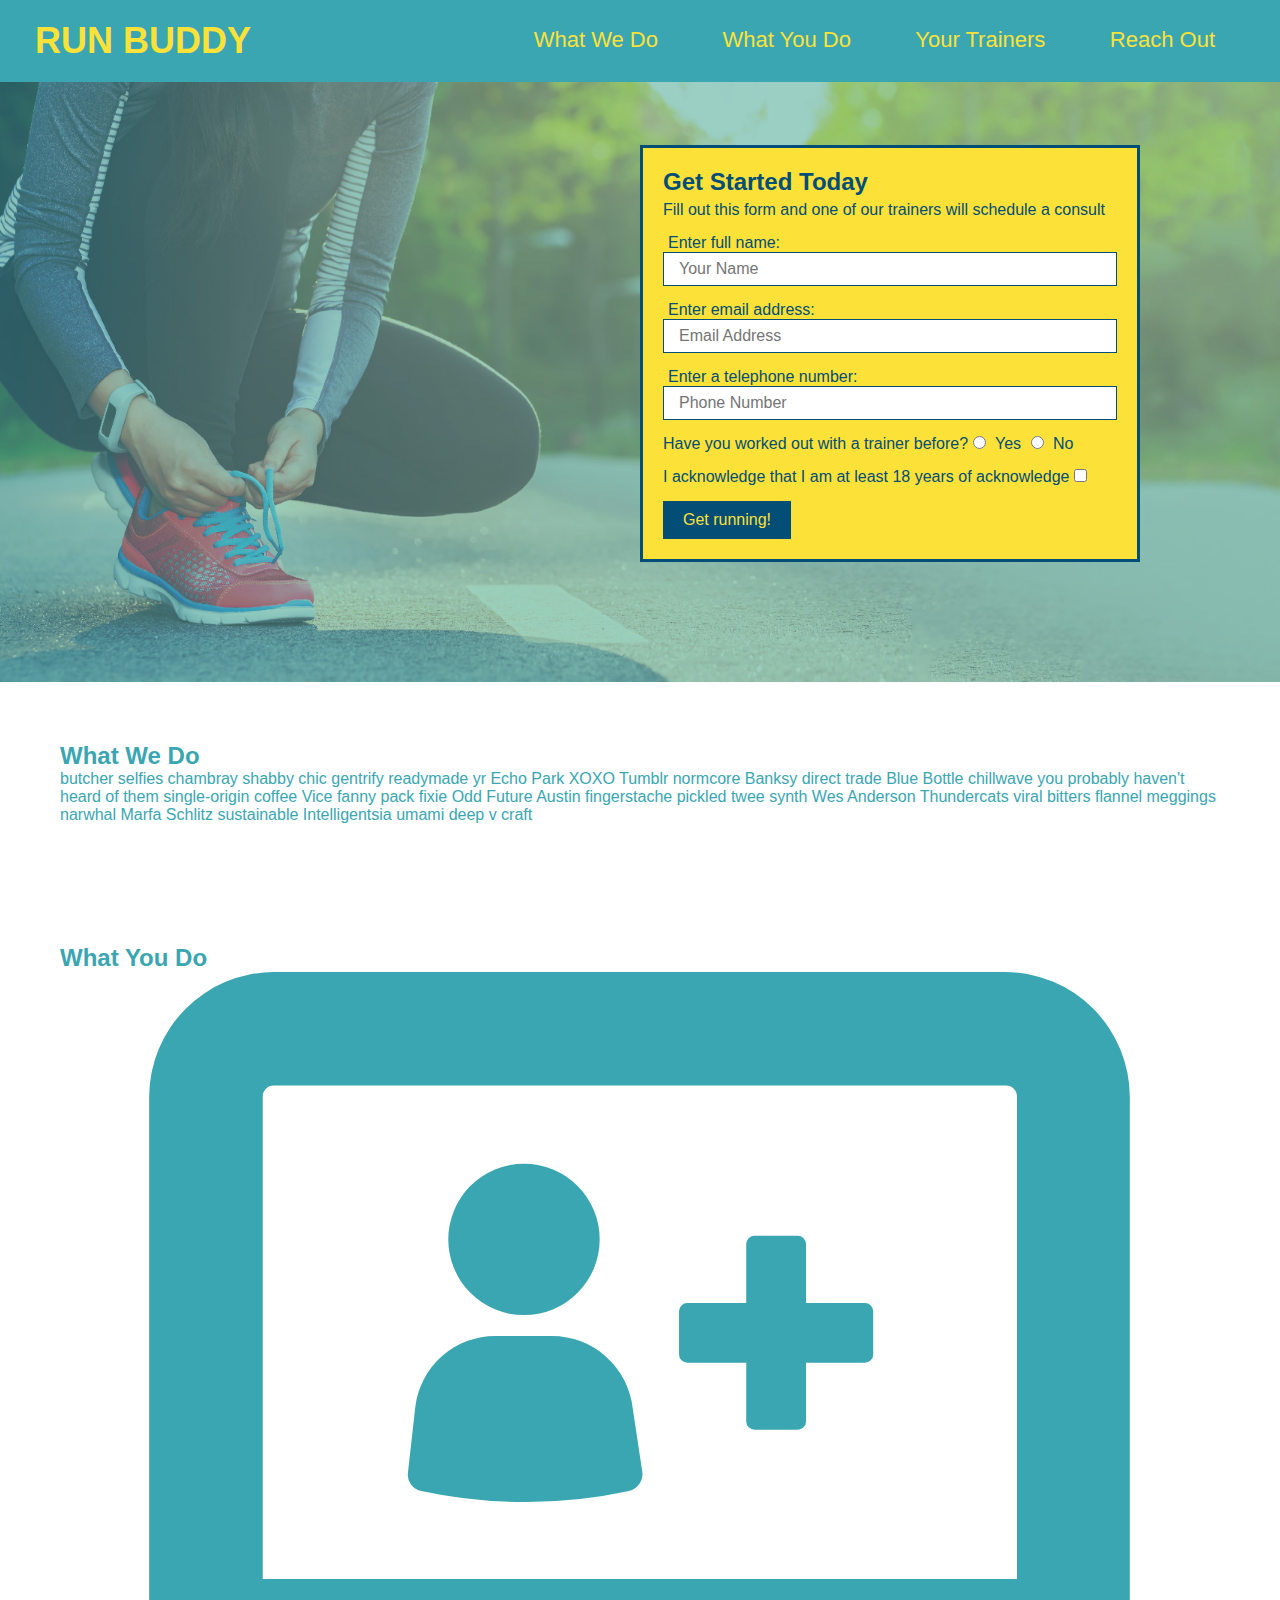
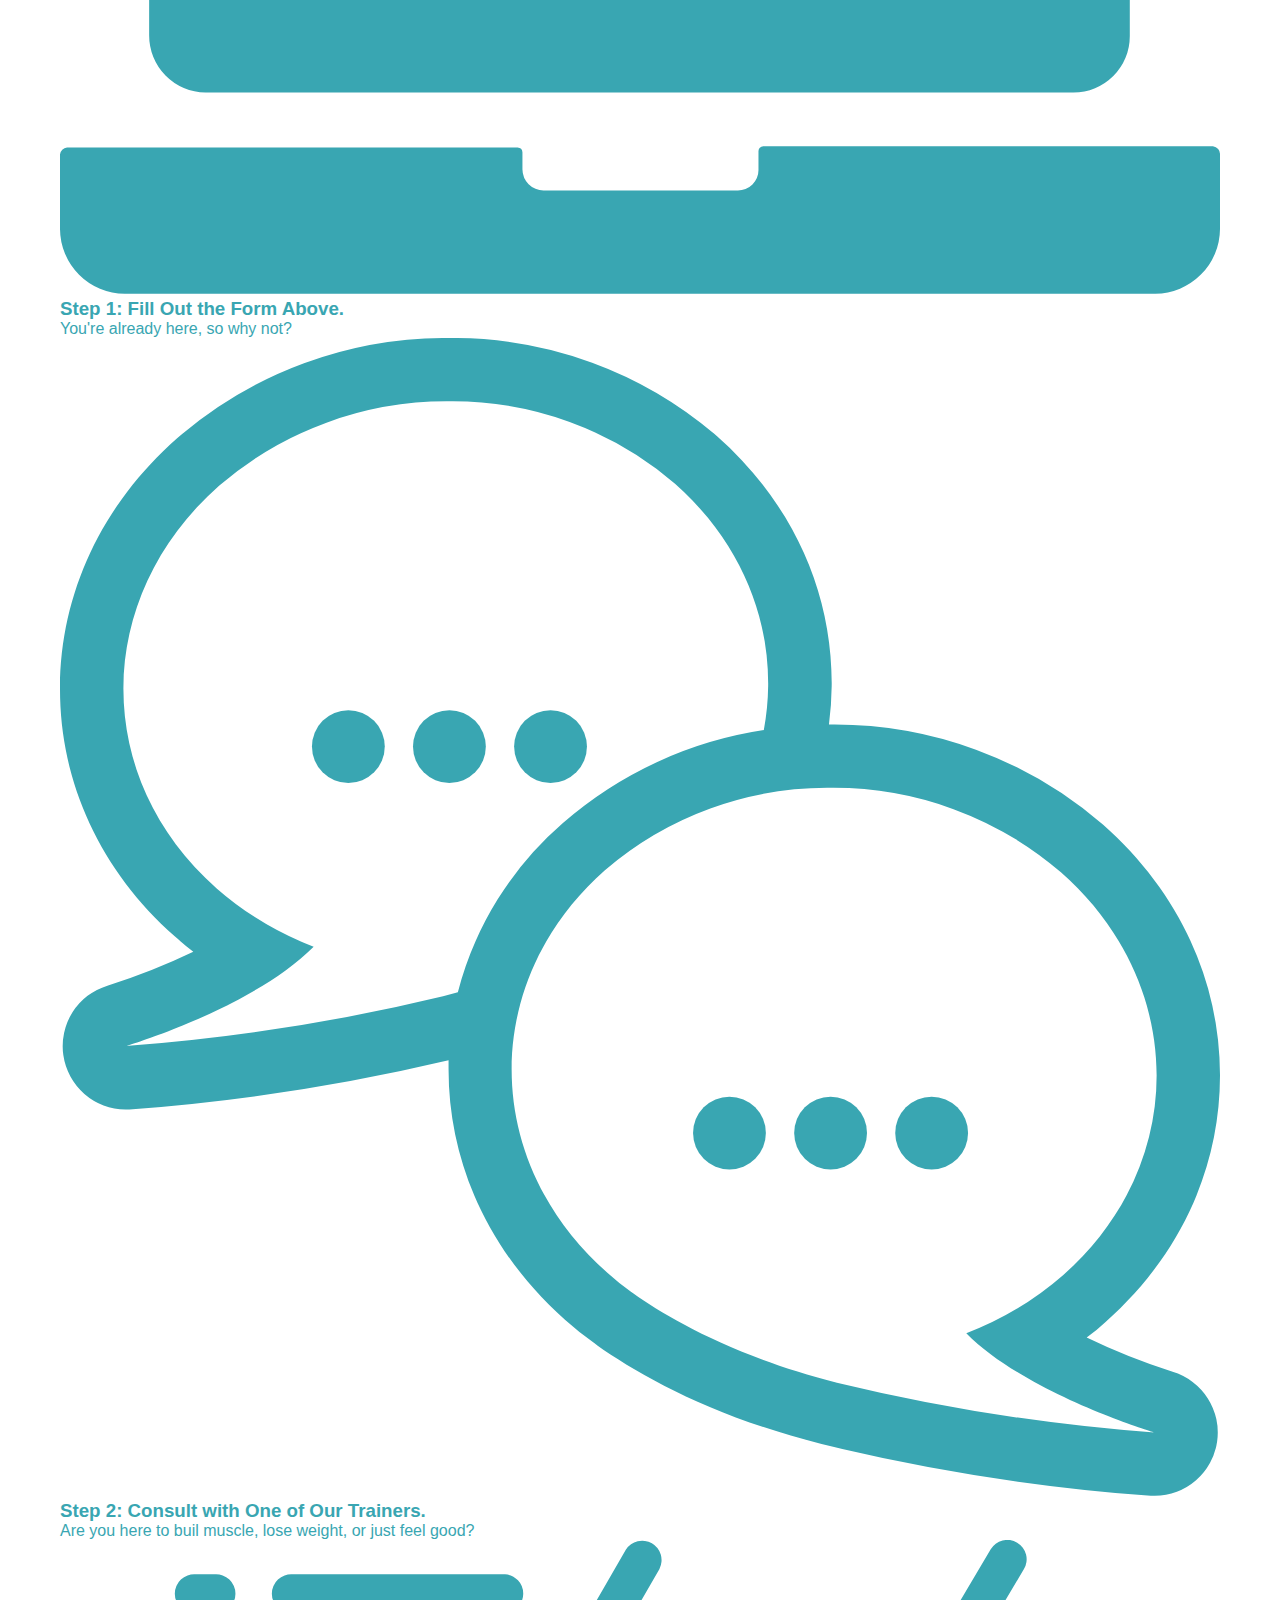
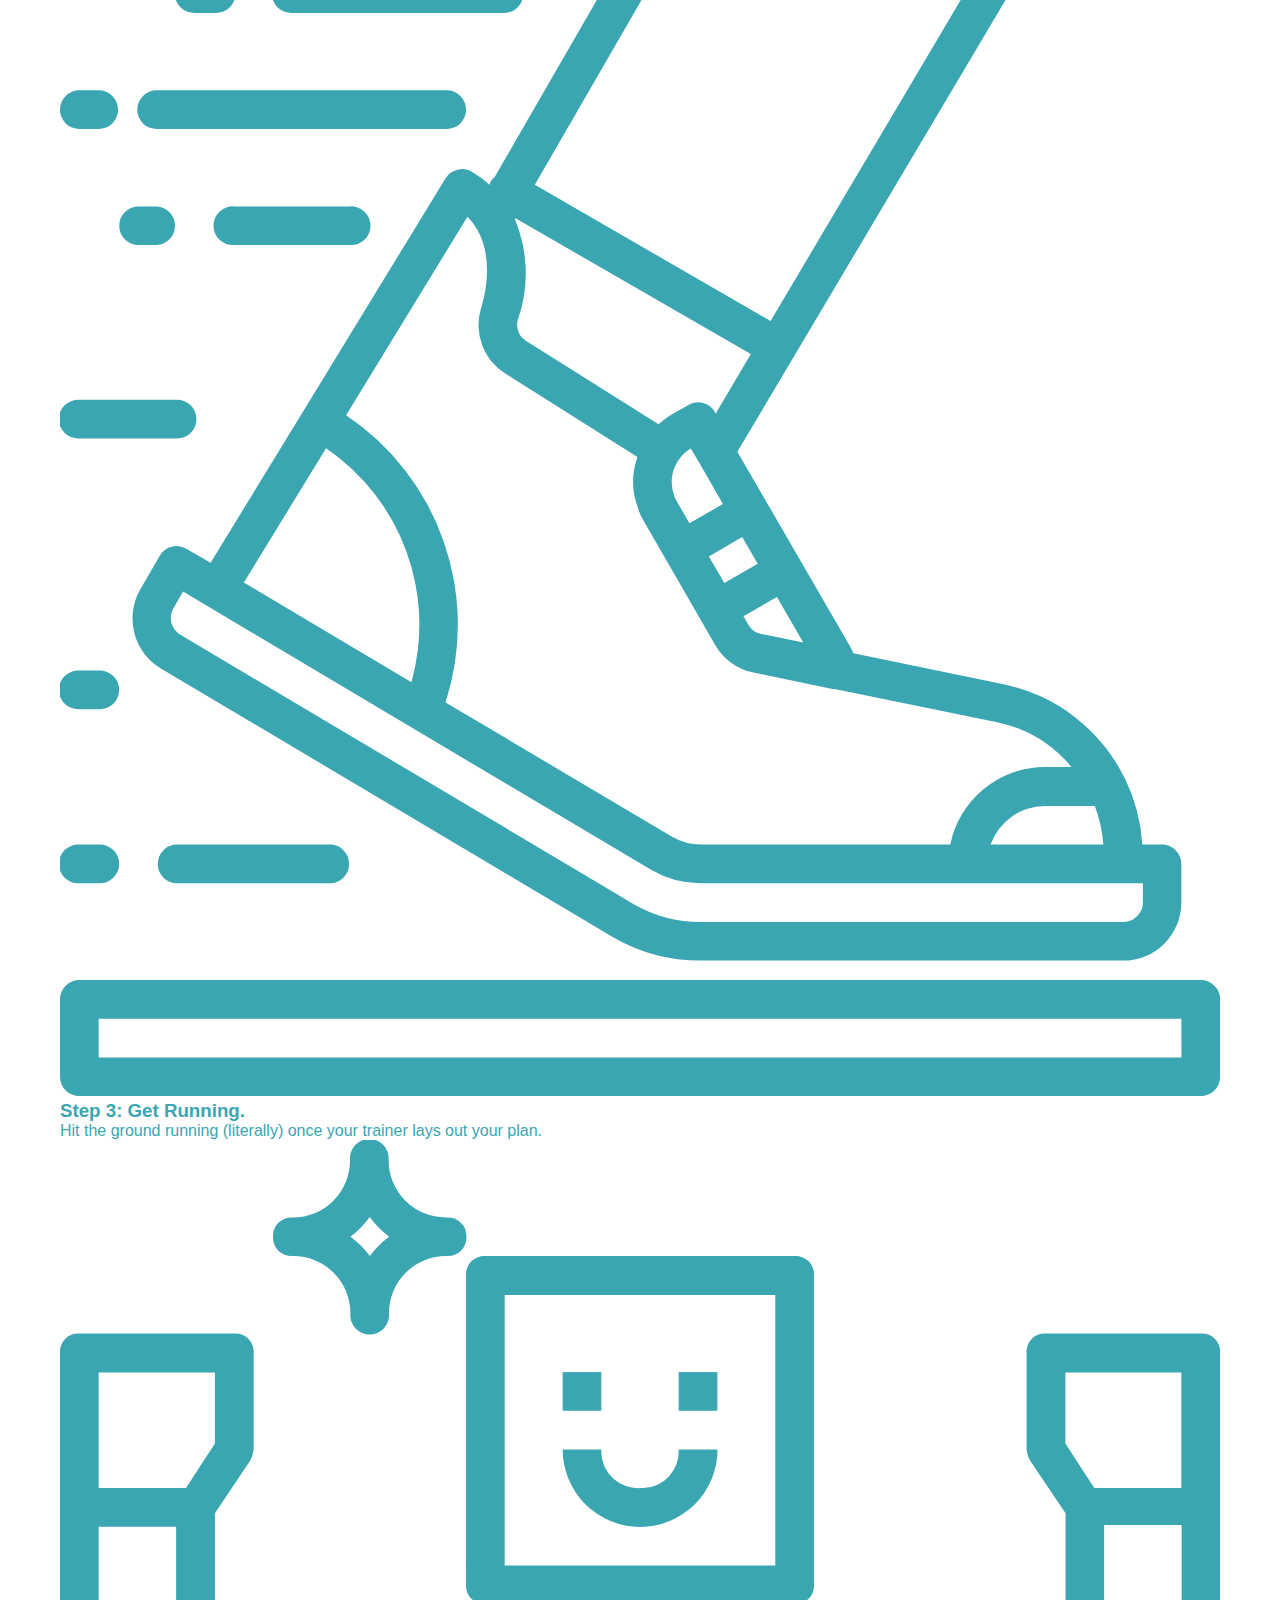
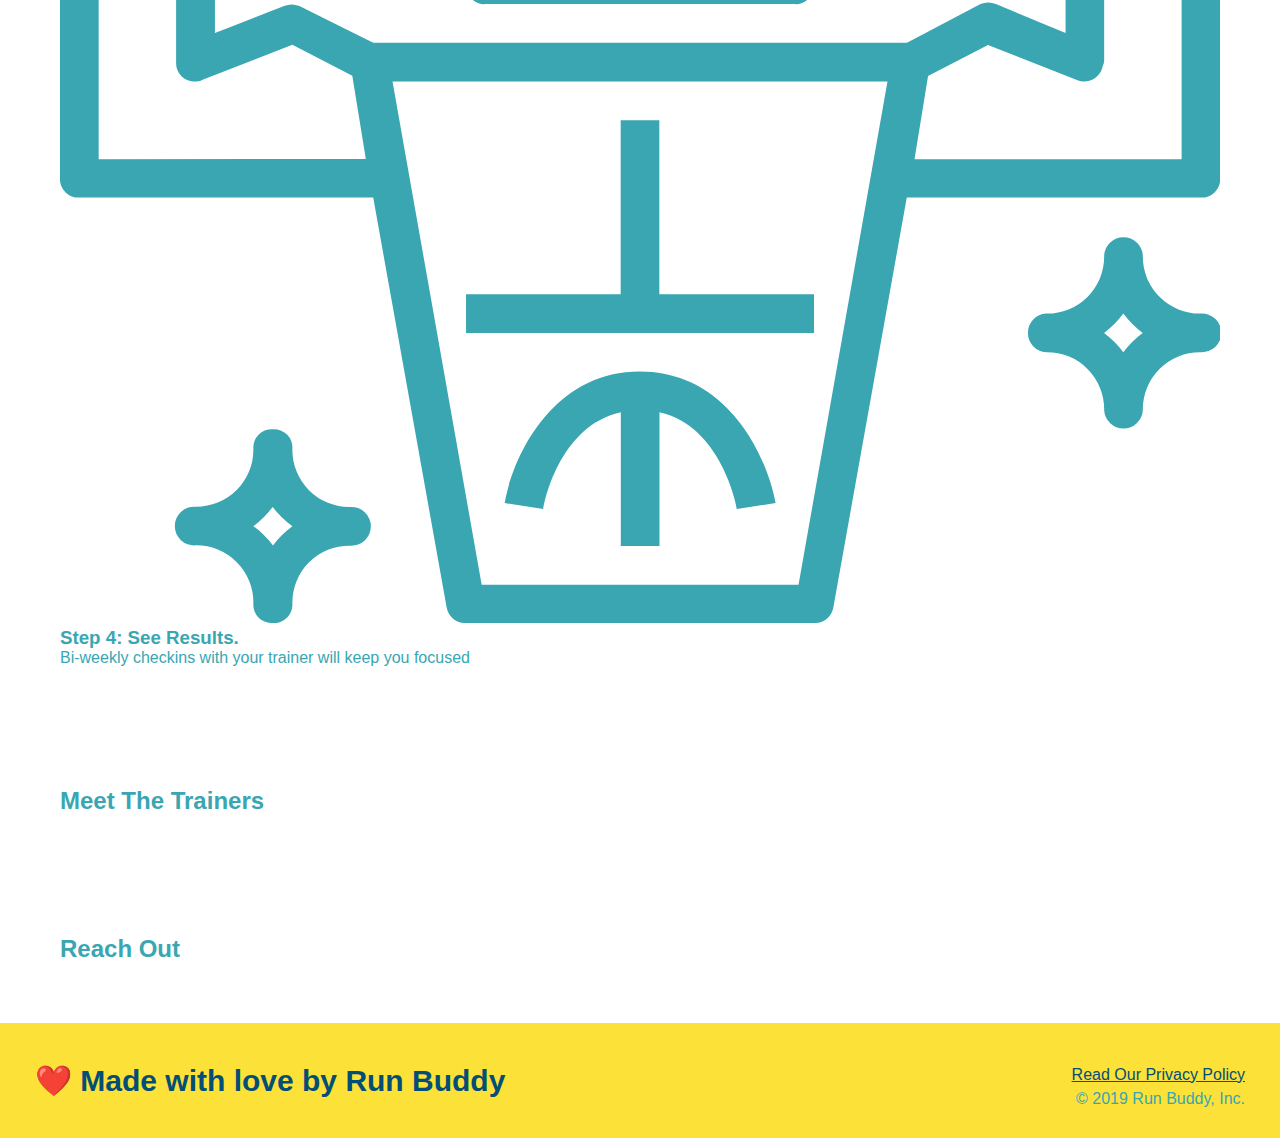
==== index.html @ 8841d55a "add what you do icons" ====
<!DOCTYPE html>
<html lang="en">

<head>
	<meta charset="UTF-8" />
	<link rel="stylesheet" href="./assets/css/style.css" />
	<title>Run Buddy</title>
</head>

<body>
	<!-- navigation -->
	<header>
		<h1>
			<a href="/">RUN BUDDY</a>
		</h1>
		<nav>
			<!-- Unordered list element -->
			<ul>
				<!-- list item element-->
				<li>
					<!--Anchor elment-->
					<a href="#what-we-do">What We Do</a>
				</li>
				<li>
					<a href="#what-you-do">What You Do</a>
				</li>
				<li>
					<a href="#your-trainers">Your Trainers</a>
				</li>
				<li>
					<a href="#reach-out">Reach Out</a>
				</li>
			</ul>
		</nav>
	</header>
	<!--hero/jumbotron-->
	<section class="hero">
		<div class="hero-form">
			<h3>Get Started Today</h3>
			<p>Fill out this form and one of our trainers will schedule a consult</p>
			<!-- Add form element -->
			<form>
				<label for="name">Enter full name:</label>
				<input type="text" placeholder="Your Name" name="name" id="name" class="form-input" />
				<label for="email">Enter email address:</label>
				<input type="email" placeholder="Email Address" name="email" id="email" class="form-input">
				<label for="phone">Enter a telephone number:</label>
				<input type="tel" placeholder="Phone Number" name="phone" id="phone" class="form-input" />
				<p>
					Have you worked out with a trainer before?
					<input type="radio" name="trainer-confirm" id="trainer-yes" />
					<label for="trainer-yes">Yes</label>
					<input type="radio" name="trainer-confirm" id="trainer-no" />
					<label for="trainer-no">No</label>
				</p>
				<p>
					I acknowledge that I am at least 18 years of acknowledge
					</label>
					<input type="checkbox" name="age-confirm" id="checkbox" />
				</p>
				<button type="submit">
					Get running!
				</button>
			</form>
		</div>
	</section>
	<!-- end hero -->

	<!-- "what we do" section -->
	<section id="what-we-do">
		<h2>What We Do</h2>
		<p>
			butcher selfies chambray shabby chic gentrify readymade yr Echo Park XOXO Tumblr normcore Banksy direct
			trade Blue Bottle chillwave you probably haven't heard of them single-origin coffee Vice fanny pack fixie
			Odd Future Austin fingerstache pickled twee synth Wes Anderson Thundercats viral bitters flannel meggings
			narwhal Marfa Schlitz sustainable Intelligentsia umami deep v craft
		</p>
	</section>

	<!-- "what you do" section -->
	<section id="what-you-do">
		<h2>What You Do</h2>
		<div>
			<img src="./assets/images/step-1.svg" alt="" />
			<h3>Step 1: Fill Out the Form Above.</h3>
			<p>You're already here, so why not?</p>
		</div>
		<div>
			<img src="./assets/images/step-2.svg" alt="" />
			<h3>Step 2: Consult with One of Our Trainers.</h3>
			<p>Are you here to buil muscle, lose weight, or just feel good?</p>
		</div>
		<div>
			<img src="./assets/images/step-3.svg" alt="" />
			<h3>Step 3: Get Running.</h3>
			<p>Hit the ground running (literally) once your trainer lays out your plan.</p>
		</div>
		<div>
			<img src="./assets/images/step-4.svg" alt="" />
			<h3>Step 4: See Results.</h3>
			<p>Bi-weekly checkins with your trainer will keep you focused</p>
		</div>
	</section>

	<!-- "meet the trainers" section -->
	<section>
		<h2>Meet The Trainers</h2>
	</section>

	<!-- "reach out" section-->
	<section>
		<h2>Reach Out</h2>
	</section>

</body>
<footer>
	<h2>❤️ Made with love by Run Buddy</h2>
	<div>
		<a href="#">Read Our Privacy Policy</a><br />
		&copy; 2019 Run Buddy, Inc.
	</div>
</footer>

</html>
---- assets/css/style.css ----
* {
	margin: 0;
	padding: 0;
	box-sizing: border-box;
}

body {
	/* more on this crazy alphanumerical value in a minute!*/
	color: #39a6b2;
	font-family: Helvetica, Arial, sans-serif;
}

/* apply styles to <header> */
header {
	padding: 20px 35px;
	background-color: #39a6b2;
}

header h1 {
	font-weight: bold;
	font-size: 36px;
	color: #fce138;
	margin: 0;
	display: inline;
}

header a {
	text-decoration: none;
	color: #fce138;
}

header nav {
	float: right;
	margin: 7px 0;
}

header nav ul li {
	display: inline;
}

header nav ul li a {
	margin: 0 30px;
	font-weight: lighter;
	font-size: 22px;
}

footer {
	background: #fce138;
	width: 100%;
	padding: 40px 35px
}

footer h2 {
	display: inline;
	color: #024e76;
	font-size: 30px;
	margin: 0;
}

footer div {
	float: right;
	line-height: 1.5;
	text-align: right;
}

footer a {
	color: #024e76;
}

section {
	padding: 60px;
}

/* Hero Style Start*/
.hero {
	background-image: url("../images/hero-bg.jpg");
	height: 600px;
	background-size: cover;
	background-position: center;
	position: relative;
}

.hero-form {
	border: 3px solid #024e76;
	background-color: #fce138;
	padding: 20px;
	width: 500px;
	color: #024e76;
	position: absolute;
	bottom: 120px;
	right: 140px;
}

.hero-form h3 {
	font-size: 24px;
	margin: 0%;
}

.hero-form p {
	margin: 5px 0 15px 0;
}

.form-input {
	border: 1px solid #024e76;
	display: block;
	padding: 7px 15px;
	font-size: 16px;
	color: #024e76;
	width: 100%;
	margin-bottom: 15px;
}

.hero-form label {
	margin: 0 5px;
}

.hero-form button {
	color: #fce138;
	background-color: #024e76;
	border: none;
	padding: 10px 20px;
	font-size: 16px;
}

/* Hero Style End */
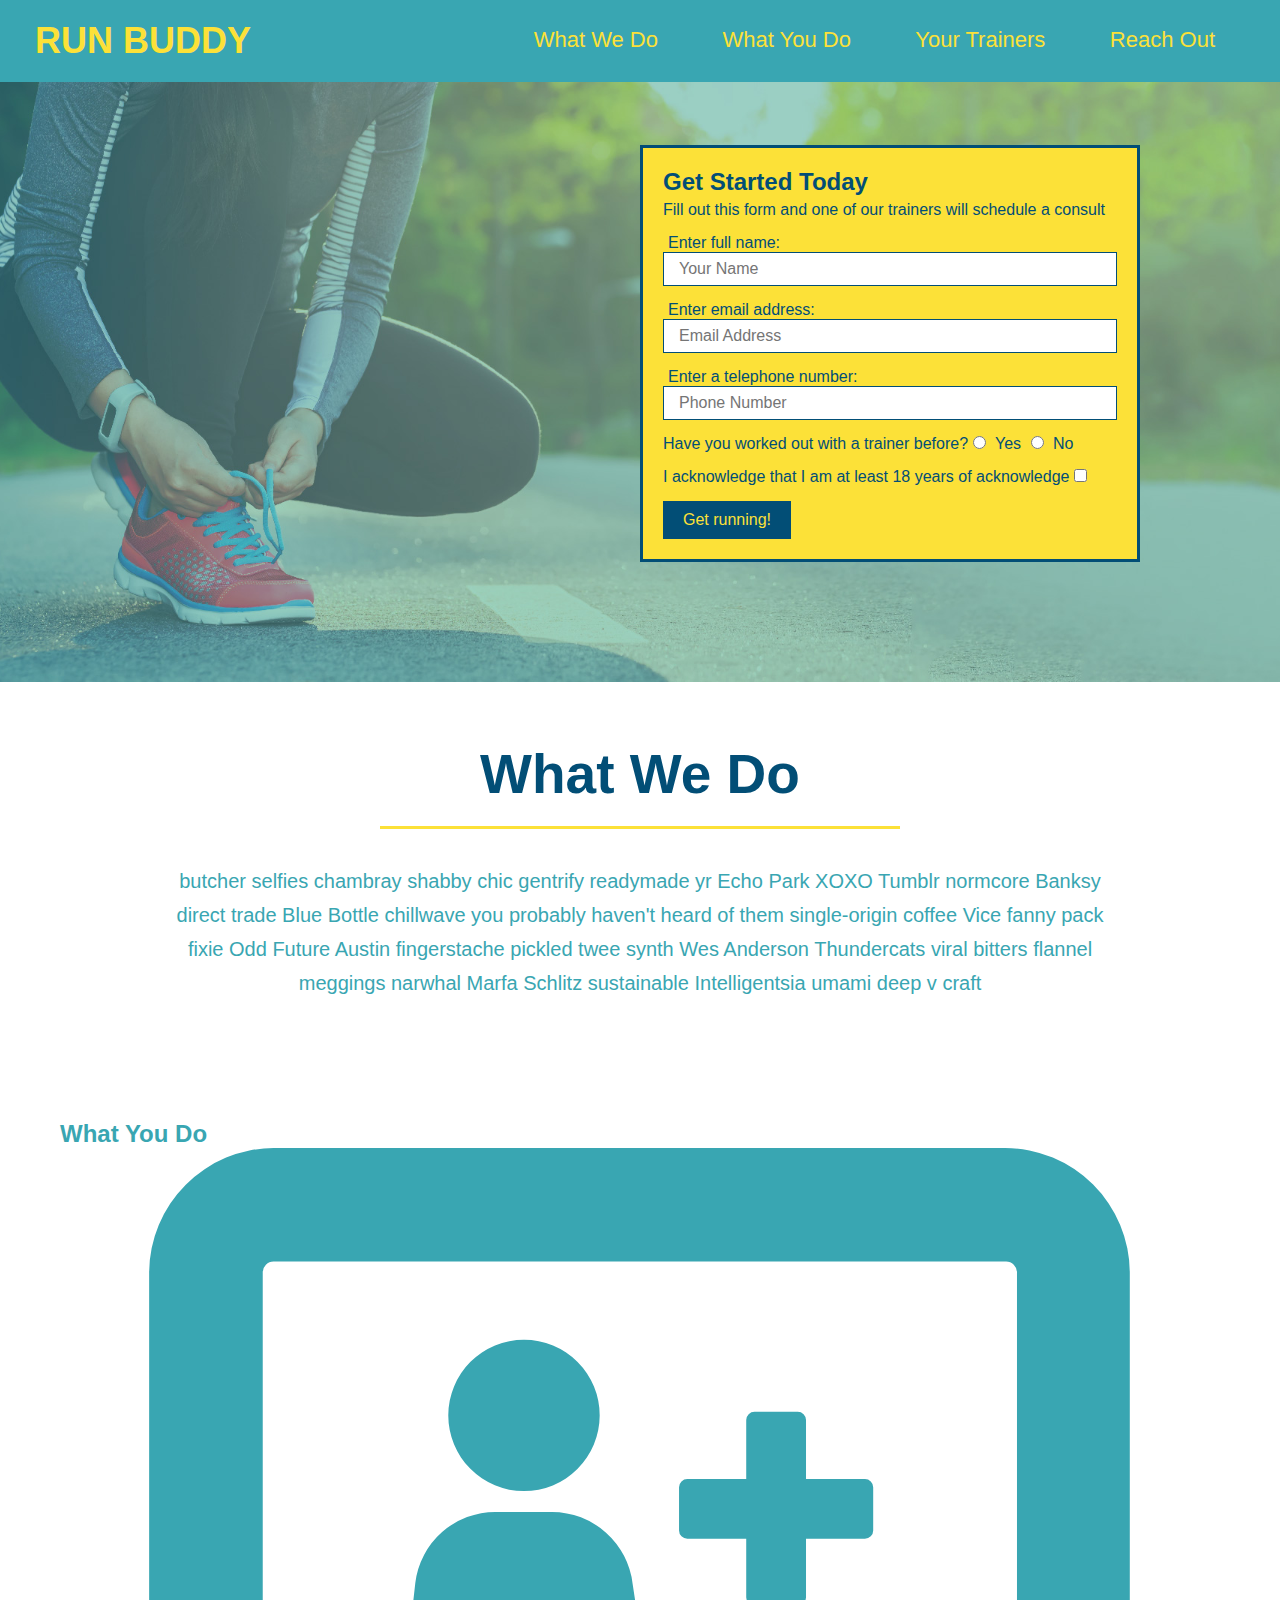
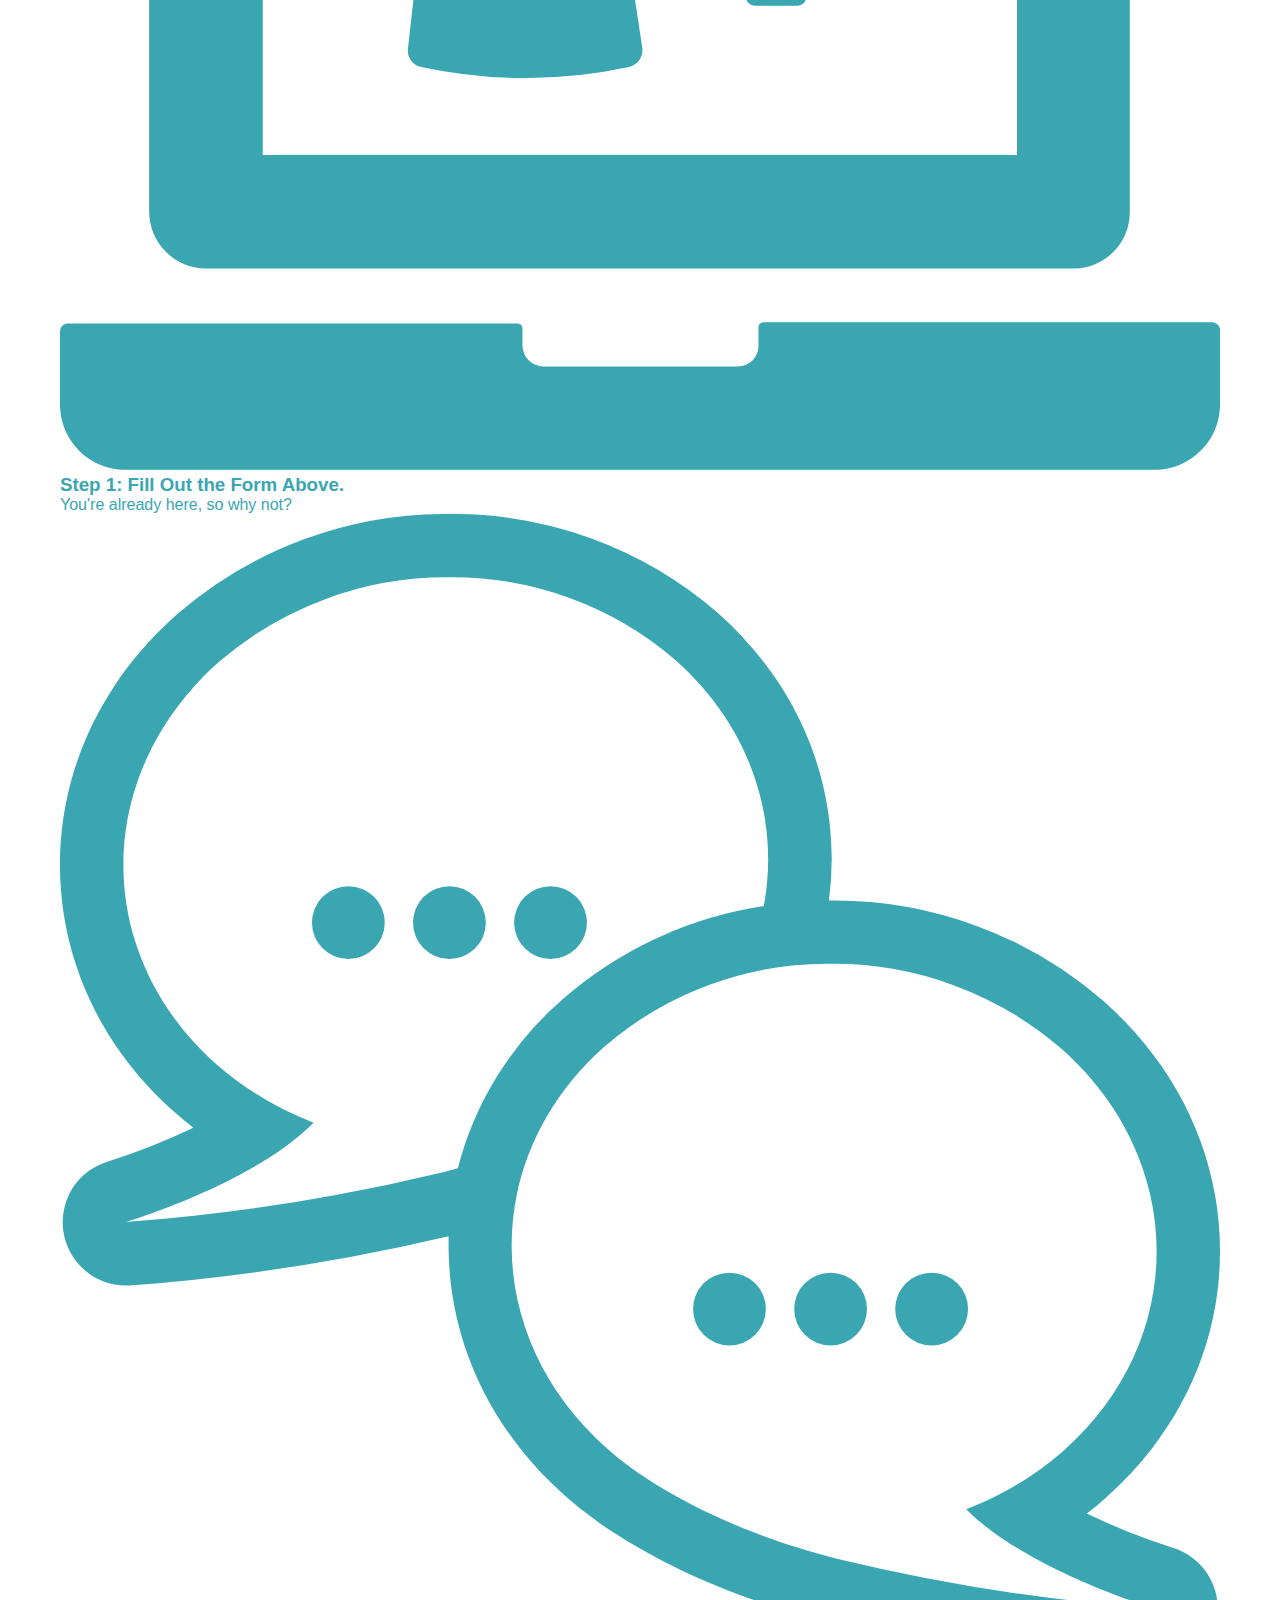
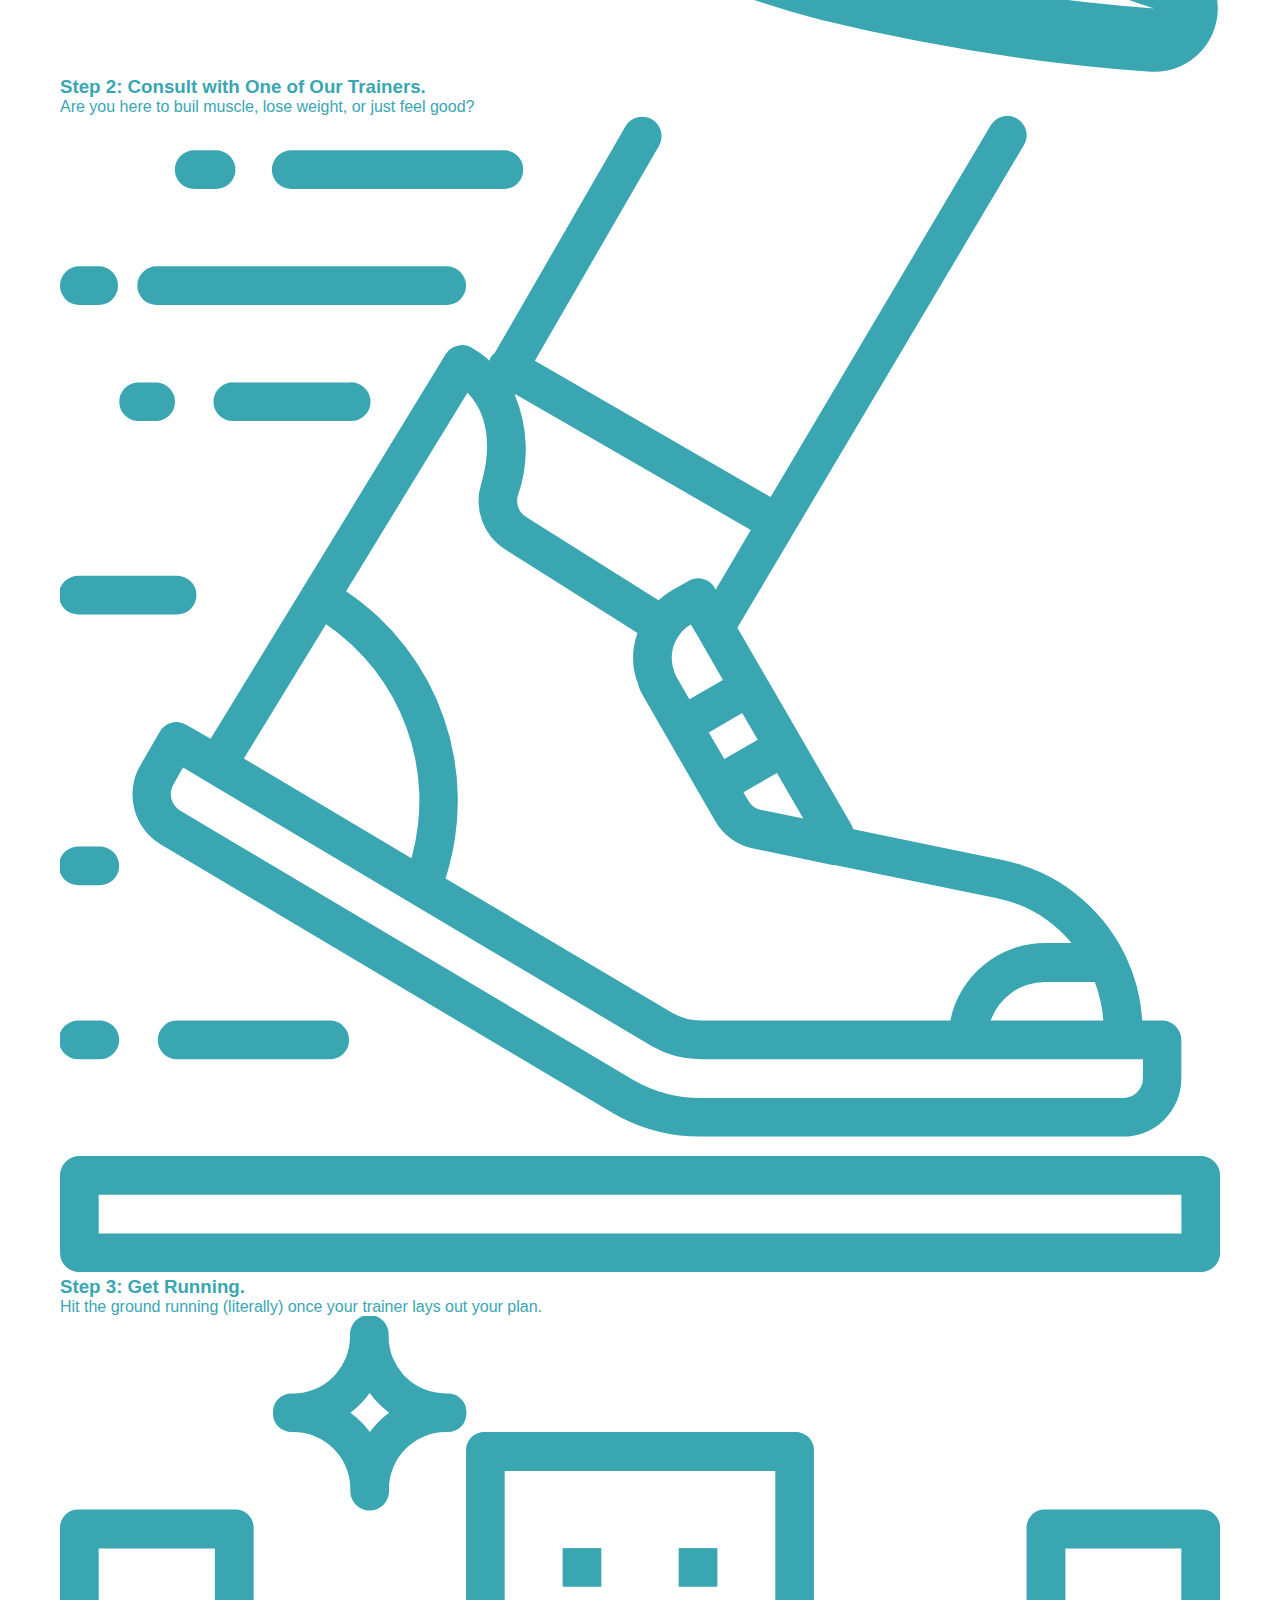
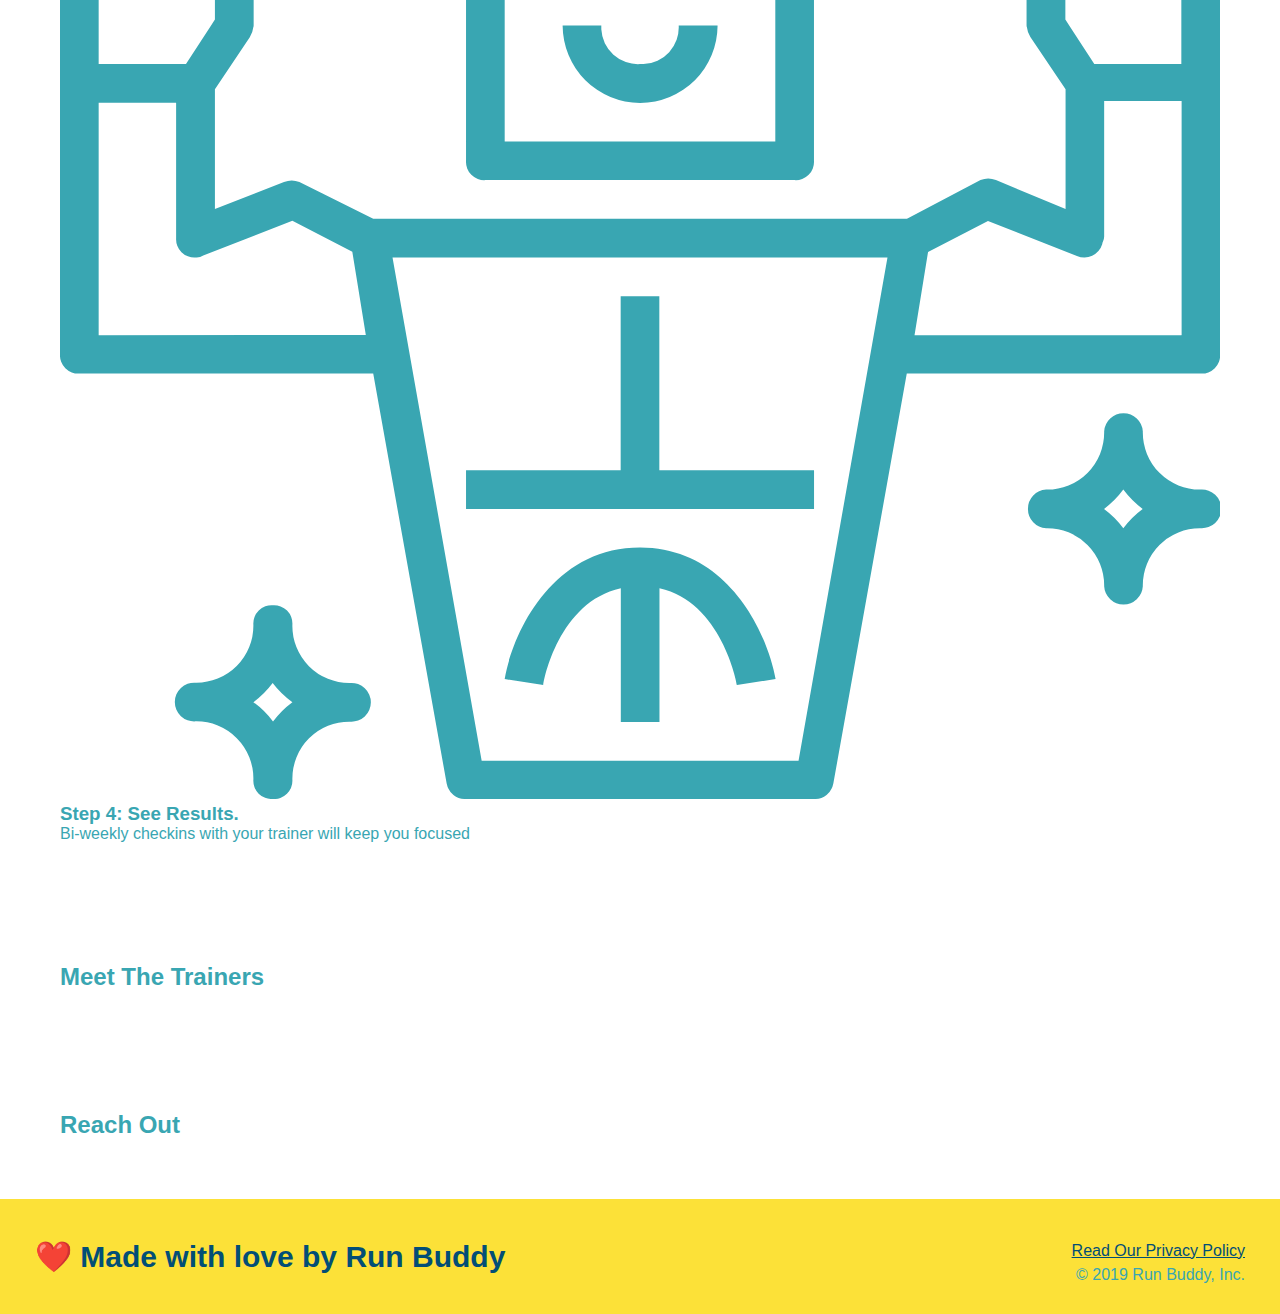
==== commit 17fa4549: "style what we do section" ====
--- a/index.html
+++ b/index.html
@@ -67,7 +67,7 @@
 	<!-- end hero -->
 
 	<!-- "what we do" section -->
-	<section id="what-we-do">
+	<section id="what-we-do" class="intro">
 		<h2>What We Do</h2>
 		<p>
 			butcher selfies chambray shabby chic gentrify readymade yr Echo Park XOXO Tumblr normcore Banksy direct
--- a/assets/css/style.css
+++ b/assets/css/style.css
@@ -122,4 +122,29 @@
 	font-size: 16px;
 }
 
-/* Hero Style End */+/* Hero Style End */
+
+/* What We Do Start */
+.intro {
+	text-align: center;
+}
+
+.intro h2 {
+	font-size: 55px;
+	color: #024e76;
+	margin-bottom: 35px;
+	padding: 0 100px 20px 100px;
+	border-bottom: 3px solid;
+	border-color: #fce138;
+	display: inline-block;
+}
+
+.intro p {
+	line-height: 1.7;
+	color: #39a6b2;
+	width: 80%;
+	font-size: 20px;
+	margin: 0 auto;
+}
+
+/* What We Do End */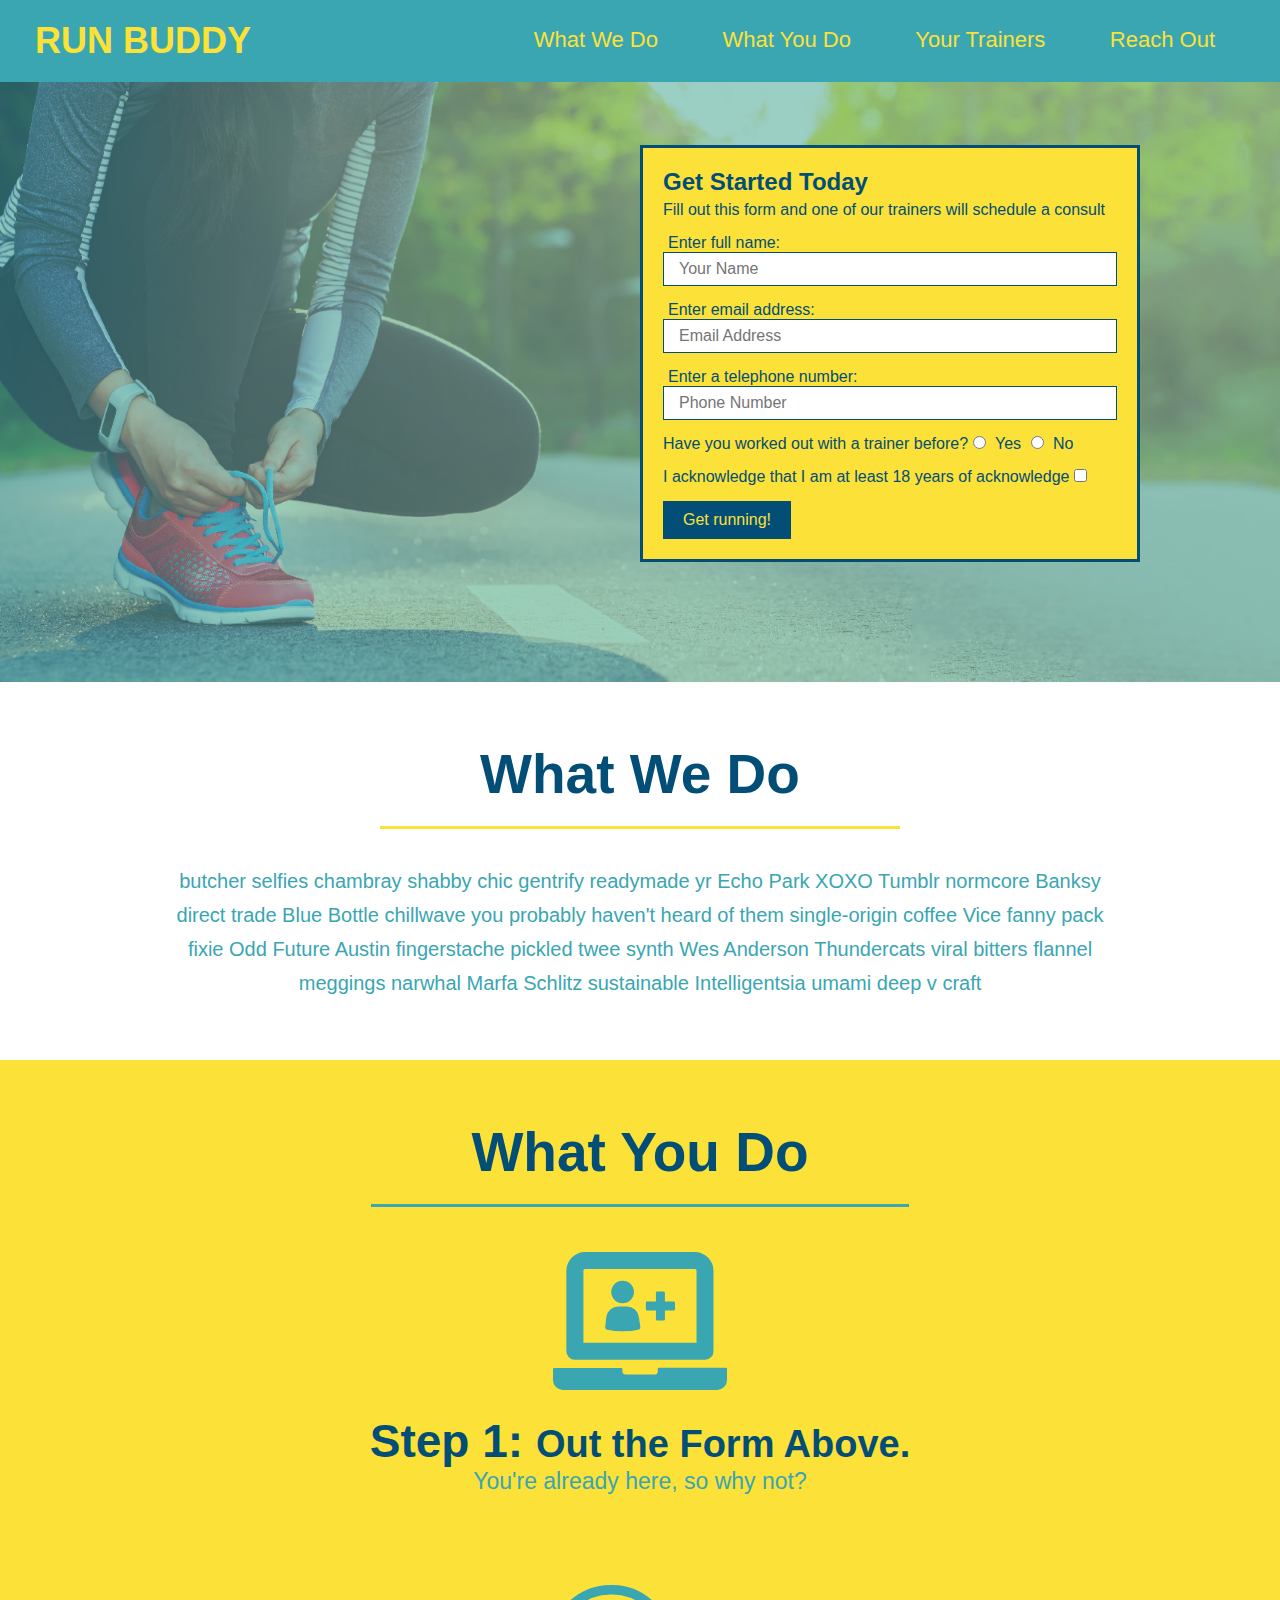
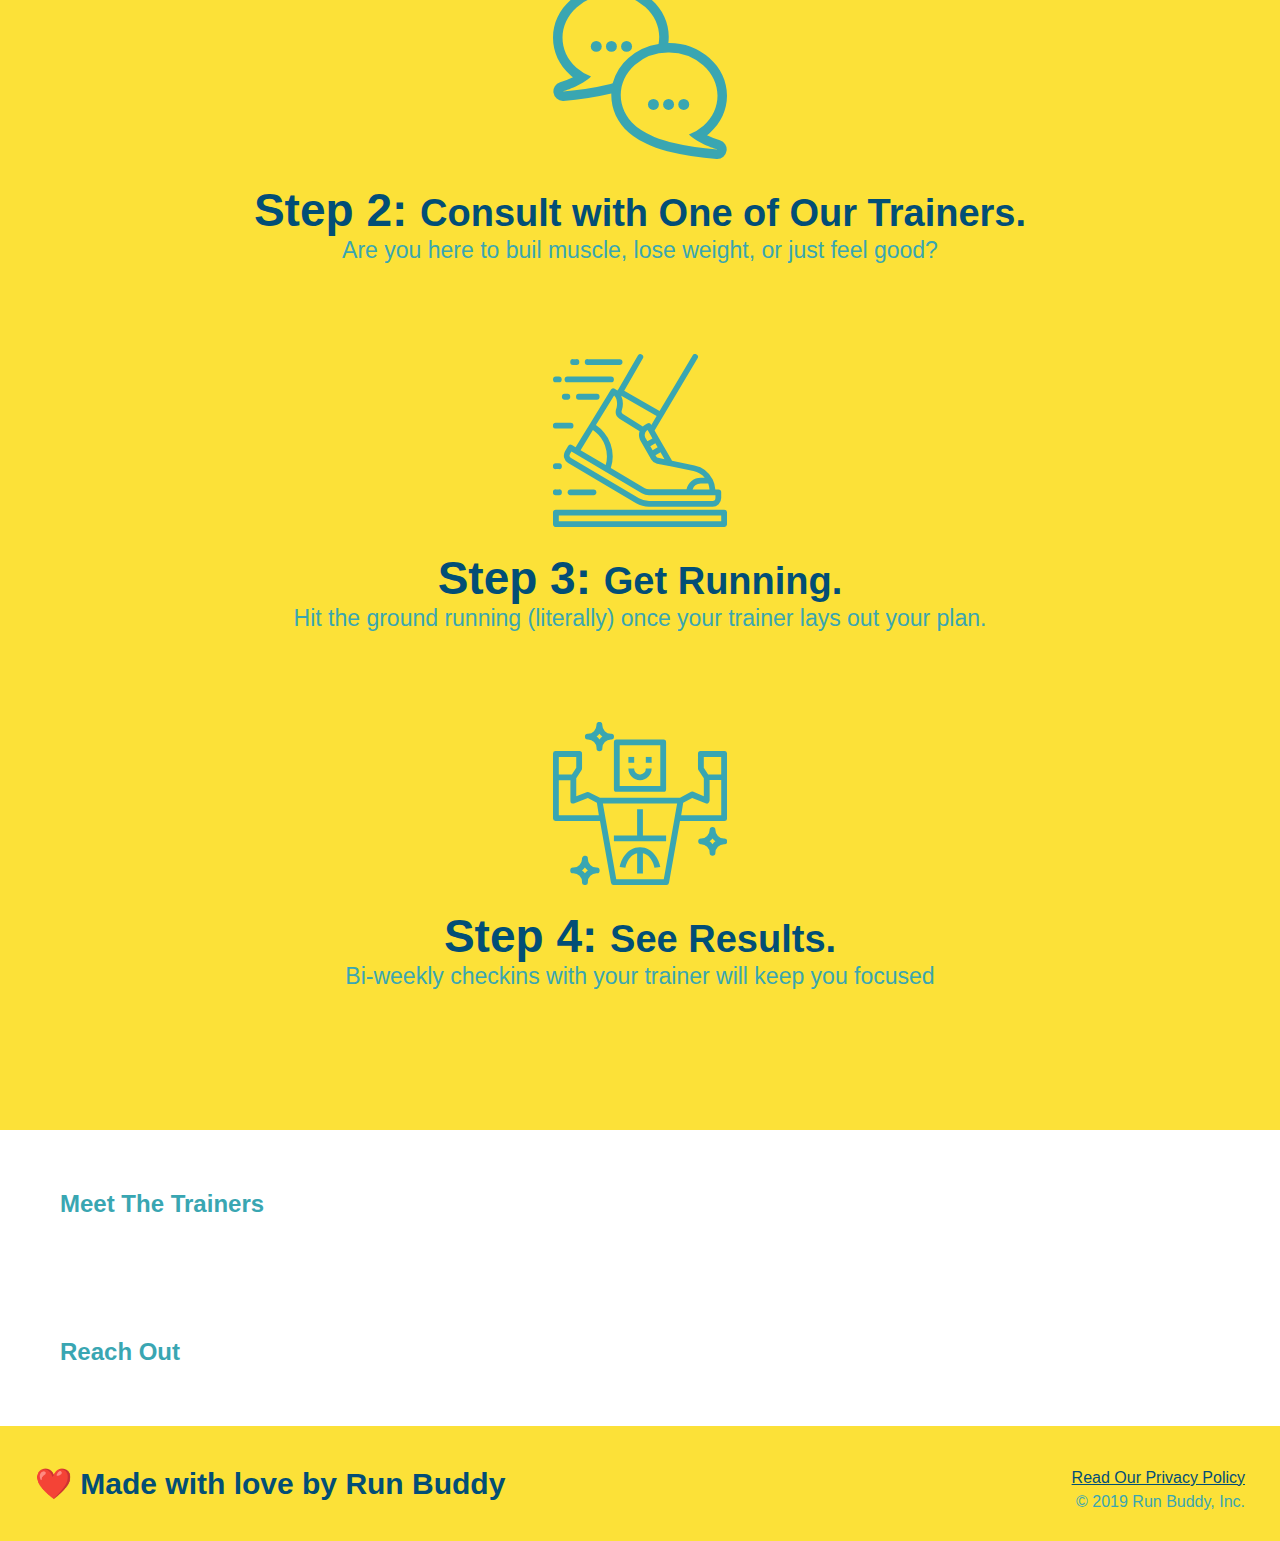
==== commit 9b2b494c: "style what you do section" ====
--- a/index.html
+++ b/index.html
@@ -68,7 +68,7 @@
 
 	<!-- "what we do" section -->
 	<section id="what-we-do" class="intro">
-		<h2>What We Do</h2>
+		<h2 class="section-title primary-border">What We Do</h2>
 		<p>
 			butcher selfies chambray shabby chic gentrify readymade yr Echo Park XOXO Tumblr normcore Banksy direct
 			trade Blue Bottle chillwave you probably haven't heard of them single-origin coffee Vice fanny pack fixie
@@ -78,26 +78,26 @@
 	</section>
 
 	<!-- "what you do" section -->
-	<section id="what-you-do">
-		<h2>What You Do</h2>
+	<section id="what-you-do" class="steps">
+		<h2 class="section-title secondary-border">What You Do</h2>
 		<div>
 			<img src="./assets/images/step-1.svg" alt="" />
-			<h3>Step 1: Fill Out the Form Above.</h3>
+			<h3>Step 1: <span>Out the Form Above.</span></h3>
 			<p>You're already here, so why not?</p>
 		</div>
 		<div>
 			<img src="./assets/images/step-2.svg" alt="" />
-			<h3>Step 2: Consult with One of Our Trainers.</h3>
+			<h3>Step 2: <span>Consult with One of Our Trainers.</span></h3>
 			<p>Are you here to buil muscle, lose weight, or just feel good?</p>
 		</div>
 		<div>
 			<img src="./assets/images/step-3.svg" alt="" />
-			<h3>Step 3: Get Running.</h3>
+			<h3>Step 3: <span>Get Running.</span></h3>
 			<p>Hit the ground running (literally) once your trainer lays out your plan.</p>
 		</div>
 		<div>
 			<img src="./assets/images/step-4.svg" alt="" />
-			<h3>Step 4: See Results.</h3>
+			<h3>Step 4: <span>See Results.</span></h3>
 			<p>Bi-weekly checkins with your trainer will keep you focused</p>
 		</div>
 	</section>
--- a/assets/css/style.css
+++ b/assets/css/style.css
@@ -129,16 +129,6 @@
 	text-align: center;
 }
 
-.intro h2 {
-	font-size: 55px;
-	color: #024e76;
-	margin-bottom: 35px;
-	padding: 0 100px 20px 100px;
-	border-bottom: 3px solid;
-	border-color: #fce138;
-	display: inline-block;
-}
-
 .intro p {
 	line-height: 1.7;
 	color: #39a6b2;
@@ -147,4 +137,53 @@
 	margin: 0 auto;
 }
 
-/* What We Do End */+/* What We Do End */
+
+/* What You Do Start */
+.steps {
+	text-align: center;
+	background: #fce138;
+}
+
+.steps div {
+	margin-bottom: 80px;
+}
+
+.steps img {
+	width: 15%;
+	margin: 10px 0;
+}
+
+.steps h3 {
+	color: #024e76;
+	font-size: 46px;
+	margin-top: 10px;
+}
+
+.steps p {
+	color: #39a6b2;
+	font-size: 23px;
+}
+
+.steps span {
+	font-size: 38px;
+}
+
+/* What You Do End */
+
+.section-title {
+	font-size: 55px;
+	color: #024e76;
+	margin-bottom: 35px;
+	padding: 0 100px 20px 100px;
+	display: inline-block;
+	border-bottom: 3px solid;
+}
+
+.primary-border {
+	border-color: #fce138;
+}
+
+.secondary-border {
+	border-color: #39a6b2;
+}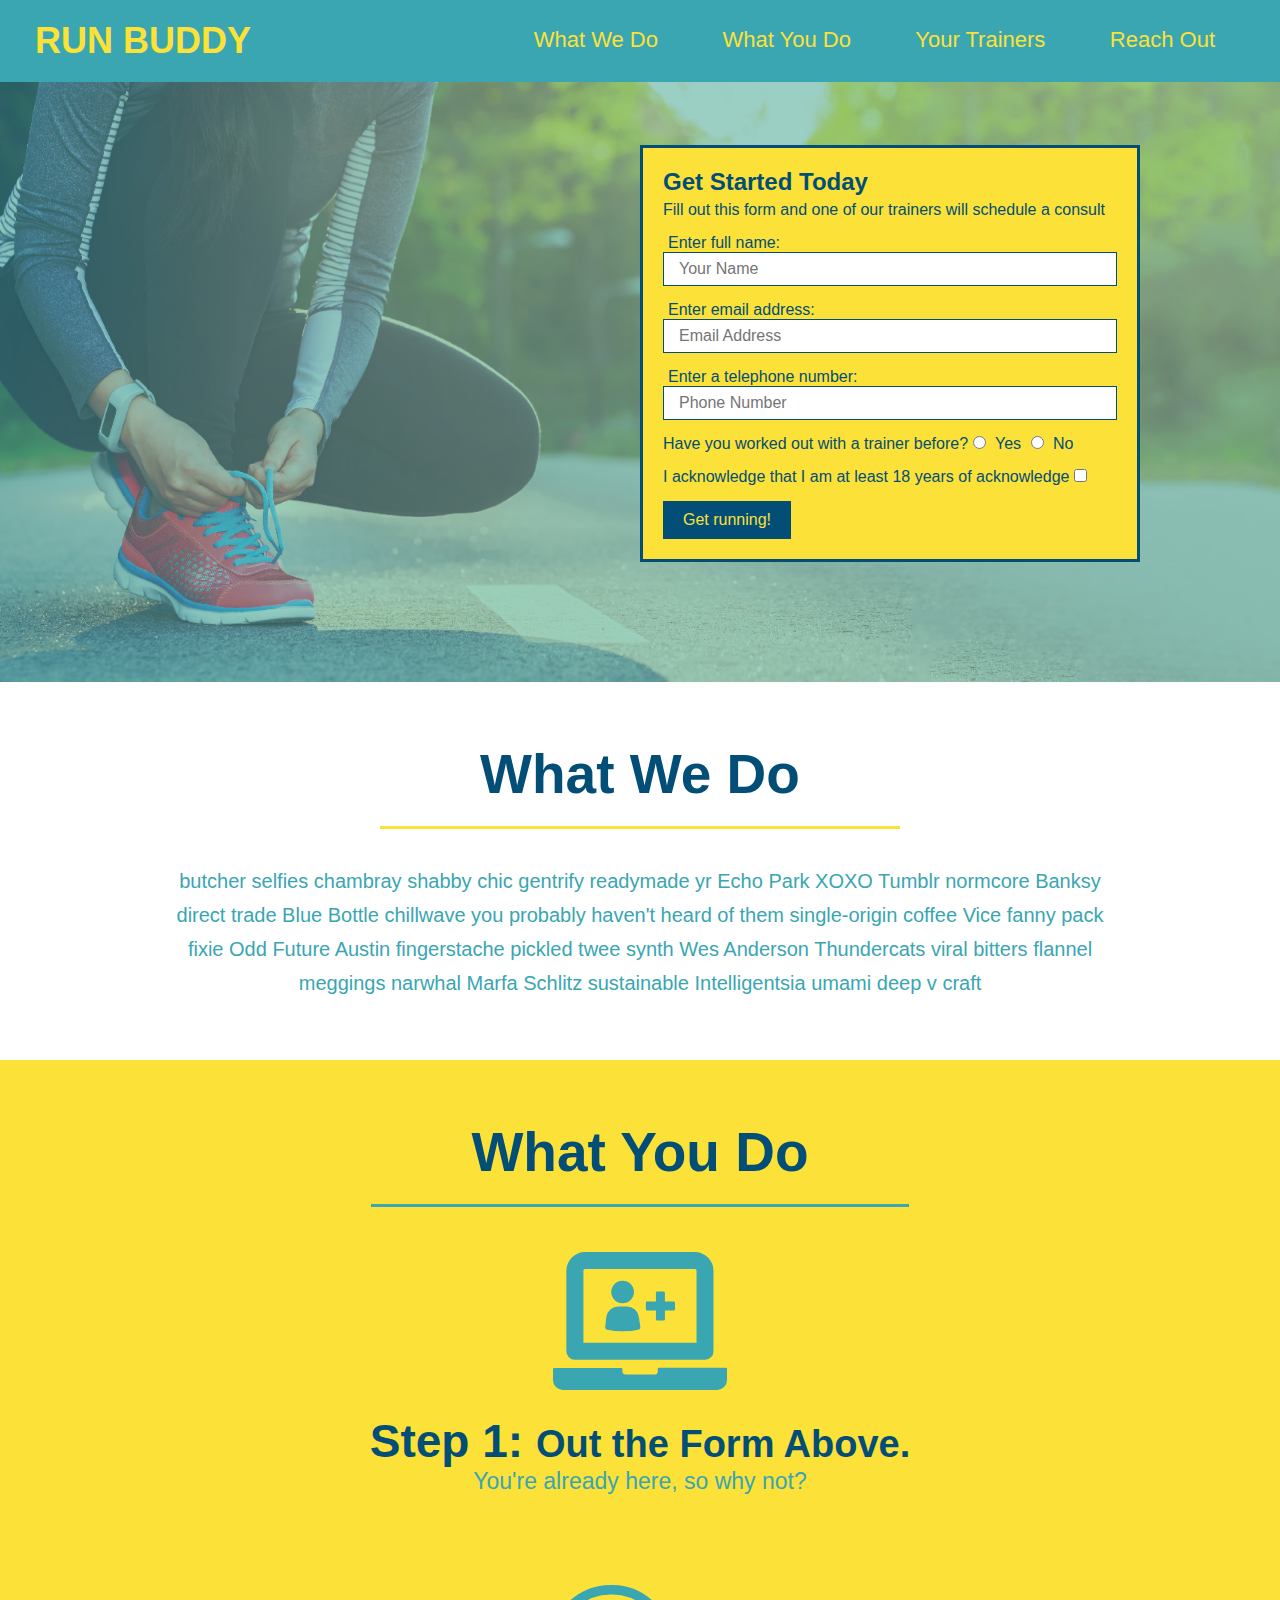
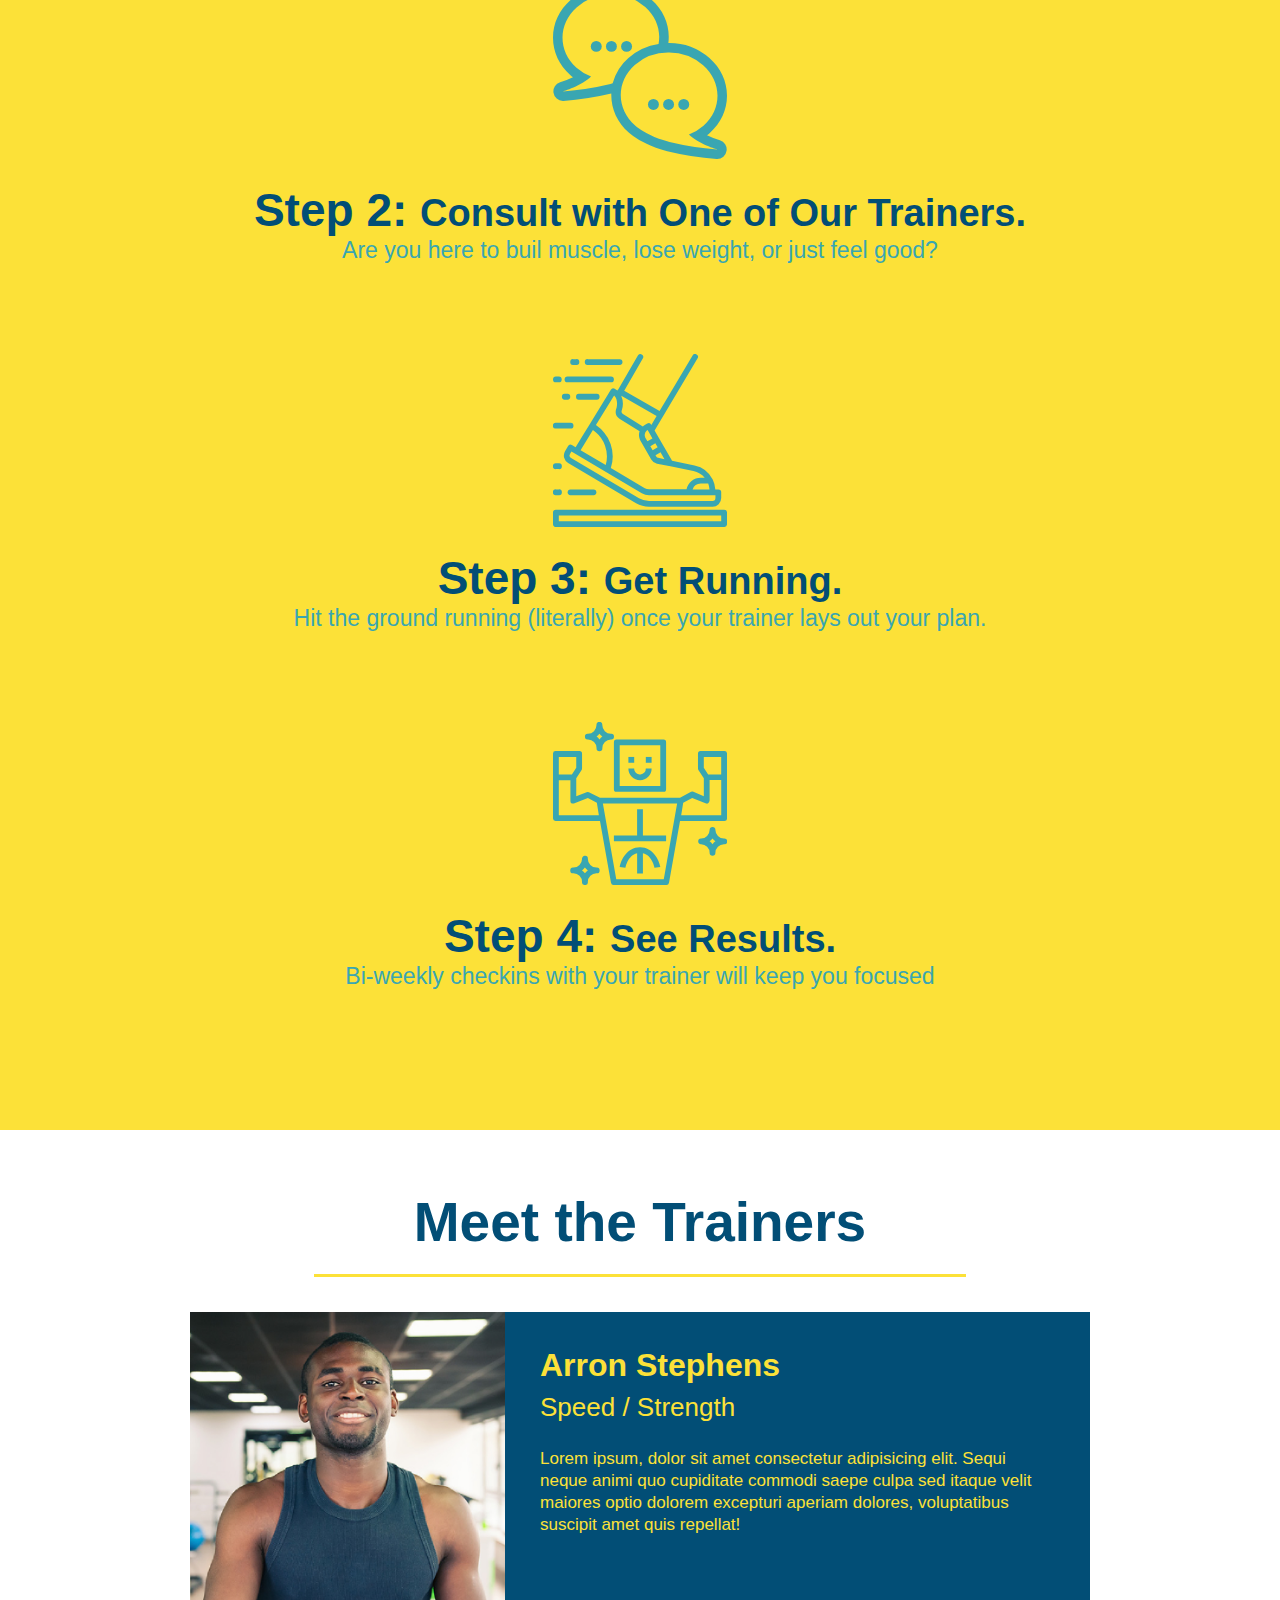
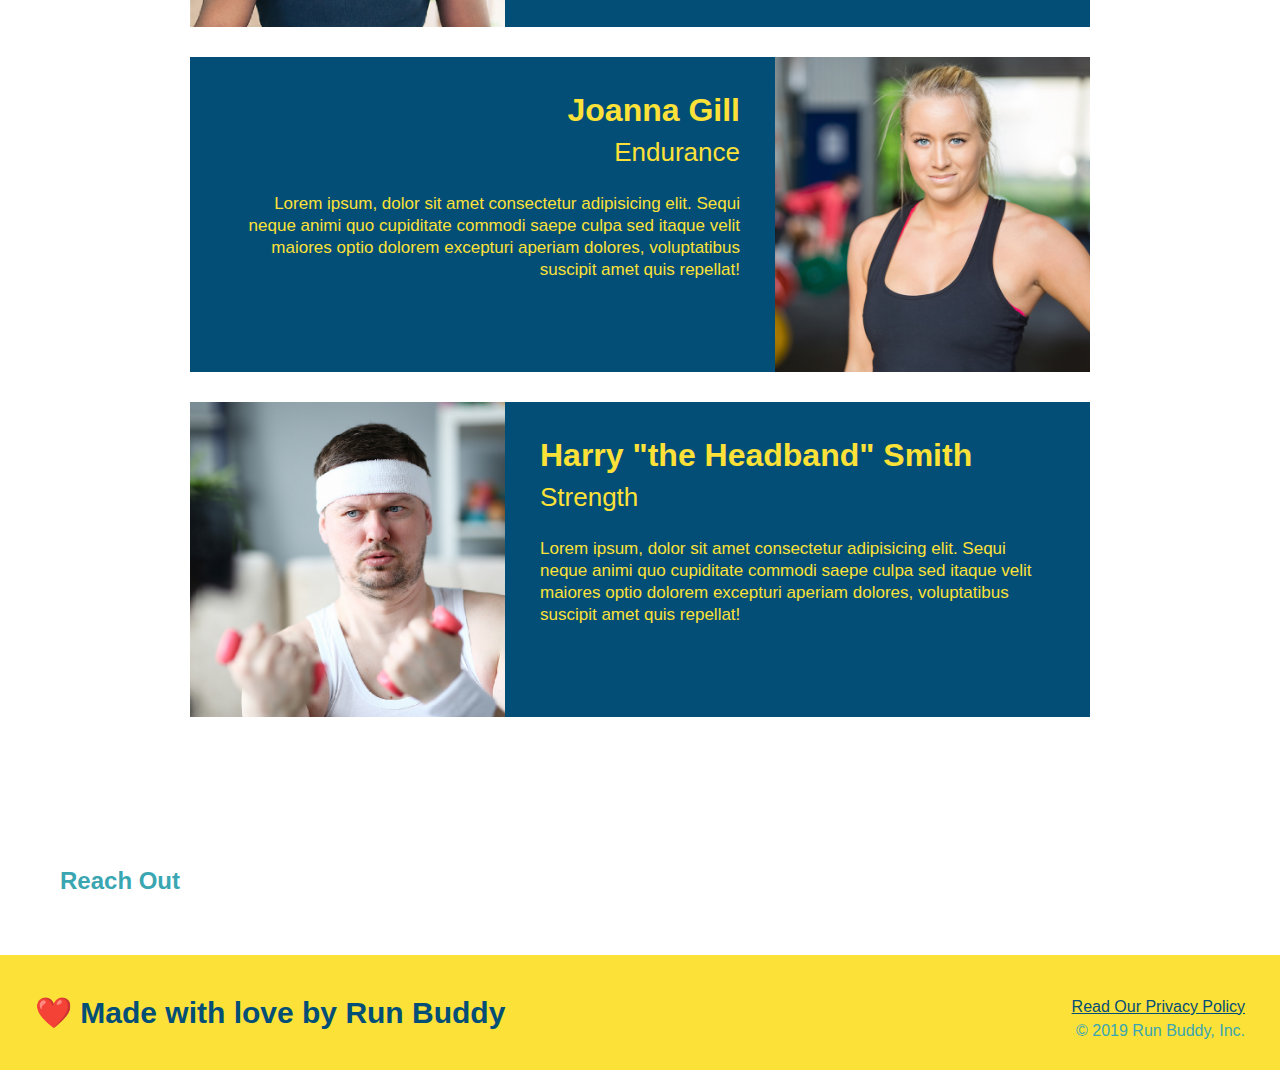
==== commit d5f0e9e6: "meet the trainers section" ====
--- a/index.html
+++ b/index.html
@@ -103,8 +103,56 @@
 	</section>
 
 	<!-- "meet the trainers" section -->
-	<section>
-		<h2>Meet The Trainers</h2>
+	<section id="your-trainers" class="trainers">
+		<h2 class="section-title primary-border">
+			Meet the Trainers
+		</h2>
+
+		<!-- first trainer bio -->
+		<article class="trainer">
+			<img src="./assets/images/trainer-1.jpg" alt="Arron Stephens in his workout clothes, ready to pump iron" />
+			<div class="trainer-bio text-left">
+				<h3>Arron Stephens</h3>
+				<h4>Speed / Strength</h4>
+				<p>
+					Lorem ipsum, dolor sit amet consectetur adipisicing elit. Sequi neque animi quo cupiditate commodi
+					saepe culpa sed
+					itaque velit maiores optio dolorem excepturi aperiam dolores, voluptatibus suscipit amet quis
+					repellat!
+				</p>
+			</div>
+		</article>
+
+		<!-- second trainer bio -->
+		<article class="trainer">
+			<div class="trainer-bio text-right">
+				<h3>Joanna Gill</h3>
+				<h4>Endurance</h4>
+				<p>
+					Lorem ipsum, dolor sit amet consectetur adipisicing elit. Sequi neque animi quo cupiditate commodi
+					saepe culpa sed
+					itaque velit maiores optio dolorem excepturi aperiam dolores, voluptatibus suscipit amet quis
+					repellat!
+				</p>
+			</div>
+			<img src="./assets/images/trainer-2.jpg" alt="Joanna Gill cooling off after a workout" />
+		</article>
+
+		<!-- third trainer bio -->
+		<article class="trainer">
+			<img src="./assets/images/trainer-3.jpg"
+				alt="Harry Smith wearing a headband and lifting comically small pink weights" />
+			<div class="trainer-bio text-left">
+				<h3>Harry "the Headband" Smith</h3>
+				<h4>Strength</h4>
+				<p>
+					Lorem ipsum, dolor sit amet consectetur adipisicing elit. Sequi neque animi quo cupiditate commodi
+					saepe culpa sed
+					itaque velit maiores optio dolorem excepturi aperiam dolores, voluptatibus suscipit amet quis
+					repellat!
+				</p>
+			</div>
+		</article>
 	</section>
 
 	<!-- "reach out" section-->
--- a/assets/css/style.css
+++ b/assets/css/style.css
@@ -186,4 +186,53 @@
 
 .secondary-border {
 	border-color: #39a6b2;
+}
+
+/* Trainer Section Start */
+
+.trainers {
+	text-align: center;
+}
+
+.trainer {
+	width: 900px;
+	margin: 0 auto 30px auto;
+	background: #024e76;
+	color: #fce138;
+	overflow: auto;
+}
+
+.trainer img {
+	width: 35%;
+	float: left;
+}
+
+.trainer-bio {
+	padding: 35px;
+	float: left;
+	width: 65%;
+}
+
+.trainer-bio h3 {
+	font-size: 32px;
+	margin-bottom: 8px;
+}
+
+.trainer-bio h4 {
+	font-weight: lighter;
+	font-size: 26px;
+	margin-bottom: 25px;
+}
+
+.trainer-bio p {
+	font-size: 17px;
+	line-height: 1.3;
+}
+
+.text-left {
+	text-align: left;
+}
+
+.text-right {
+	text-align: right;
 }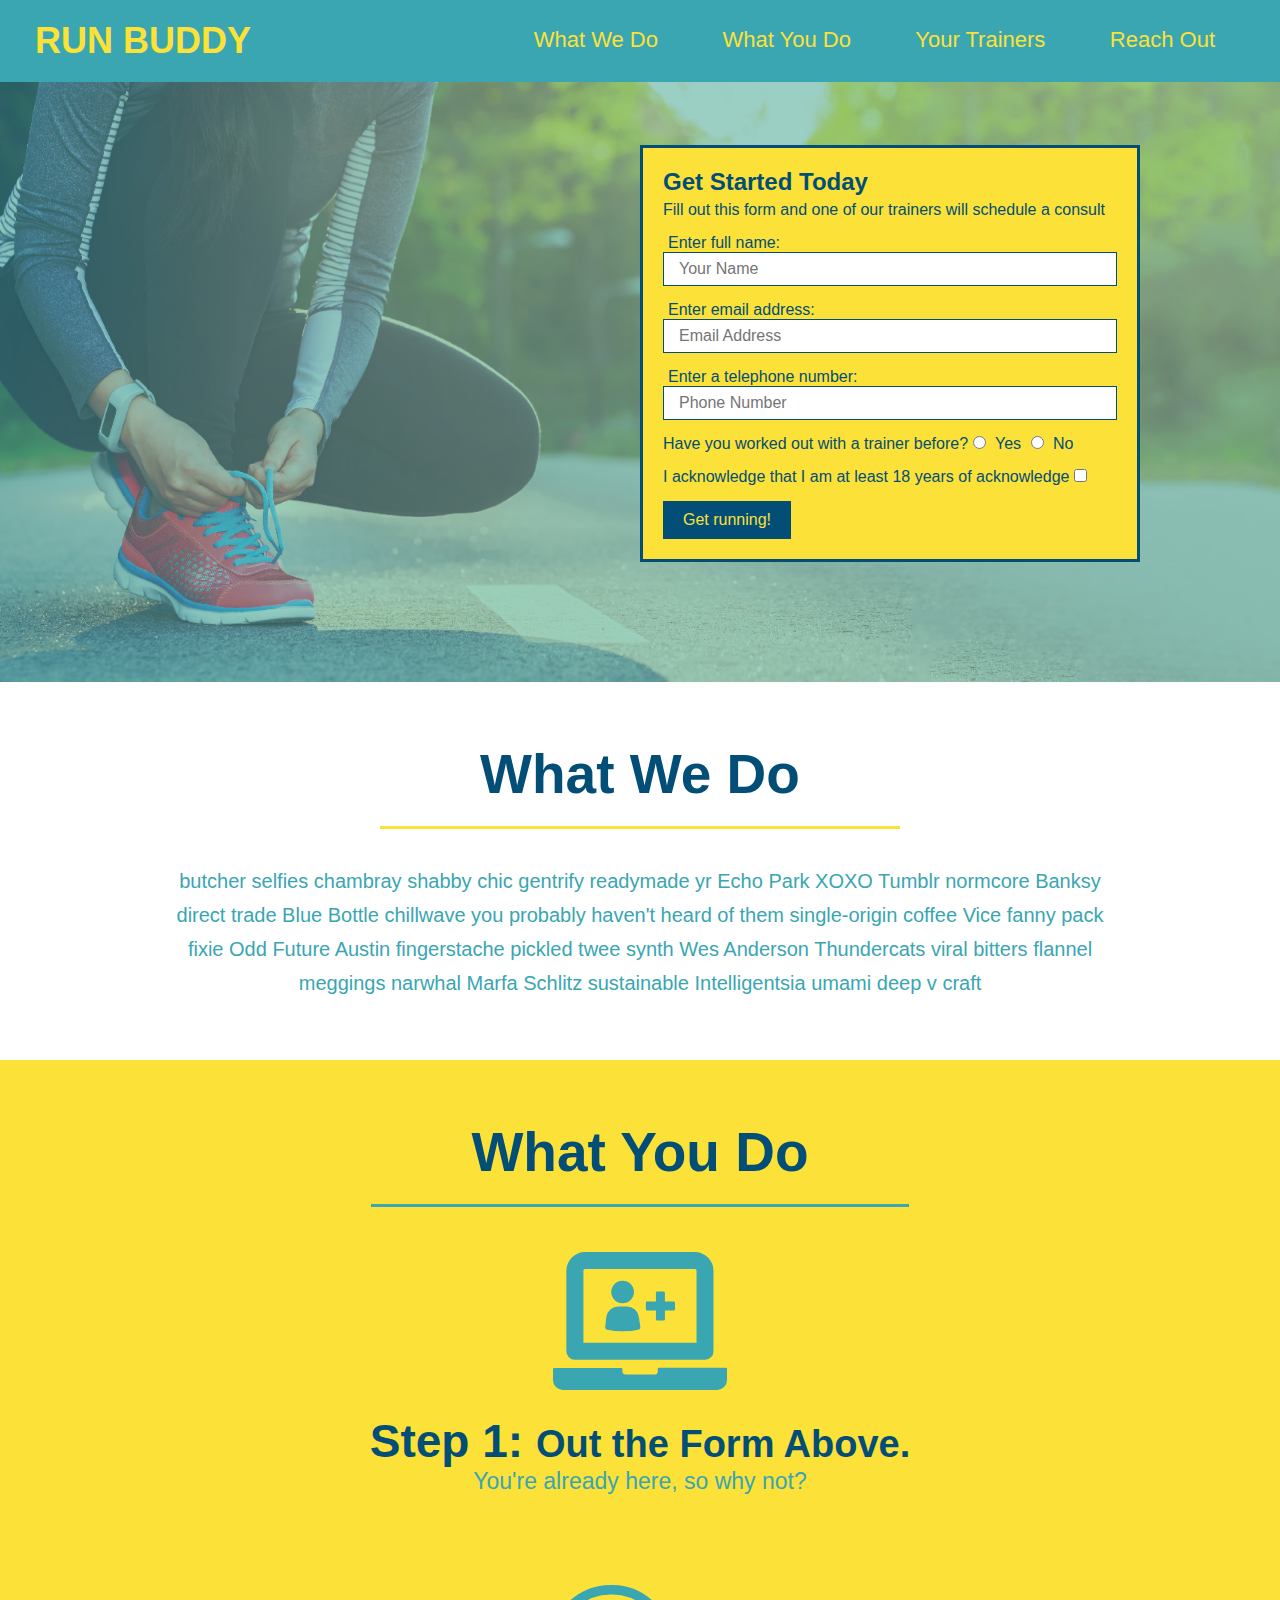
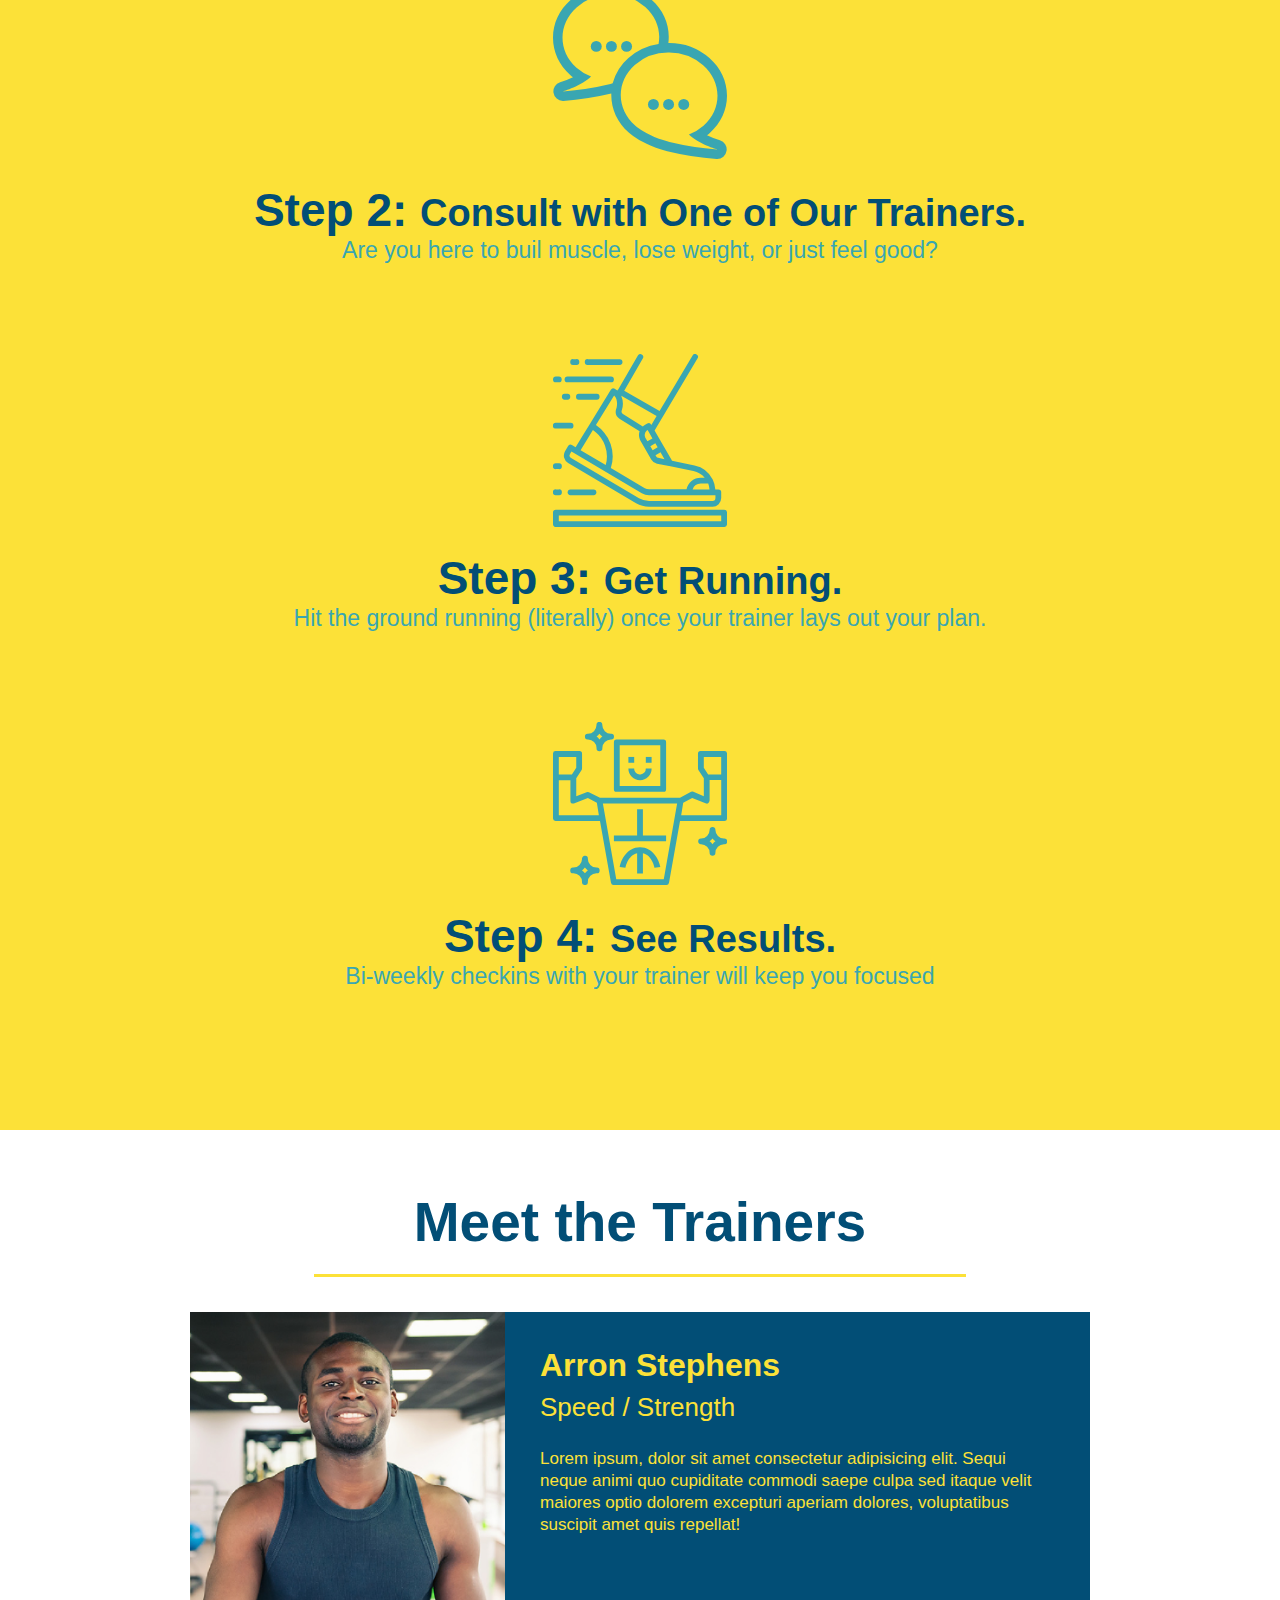
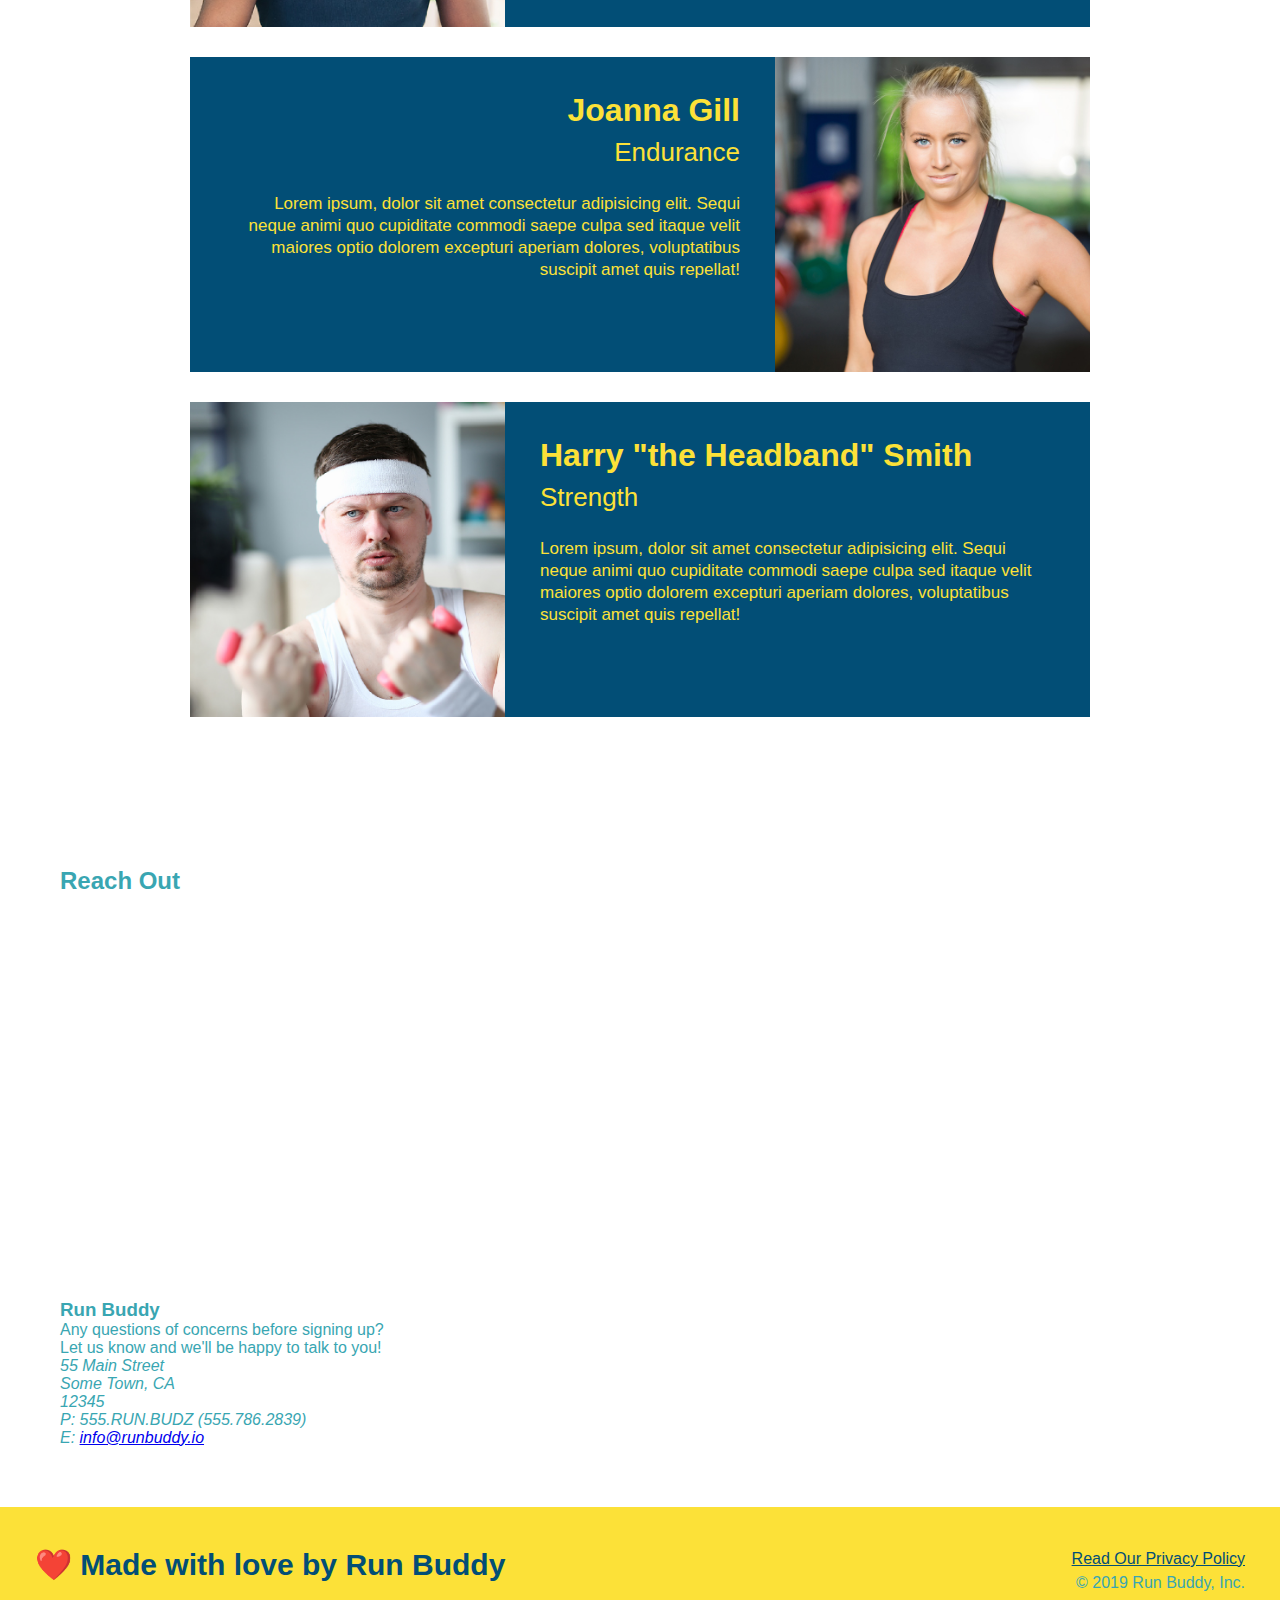
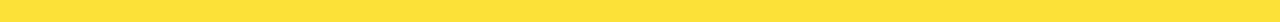
==== commit faeb6319: "add iframe" ====
--- a/index.html
+++ b/index.html
@@ -158,6 +158,26 @@
 	<!-- "reach out" section-->
 	<section>
 		<h2>Reach Out</h2>
+		<div class="contact-info"></div>
+		<iframe
+			src="https://www.google.com/maps/embed?pb=!1m18!1m12!1m3!1d3234.0819686164327!2d-78.67426858504429!3d35.846993580155925!2m3!1f0!2f0!3f0!3m2!1i1024!2i768!4f13.1!3m3!1m2!1s0x89acf630ed524d6b%3A0x173a568e0b20ba21!2s2022%20Barrington%20Manor%20Dr%2C%20Raleigh%2C%20NC%2027612!5e0!3m2!1sen!2sus!4v1659488240415!5m2!1sen!2sus"
+			width="400" height="400" style="border:0;" allowfullscreen="" loading="lazy">
+		</iframe>
+		<div>
+			<h3>Run Buddy</h3>
+			<p>
+				Any questions of concerns before signing up?
+				<br />
+				Let us know and we'll be happy to talk to you!
+			</p>
+			<address>
+				55 Main Street <br />
+				Some Town, CA <br />
+				12345<br />
+				P: 555.RUN.BUDZ (555.786.2839)<br />
+				E: <a href="mailto:info@runbuddy.io">info@runbuddy.io</a>
+			</address>
+		</div>
 	</section>
 
 </body>
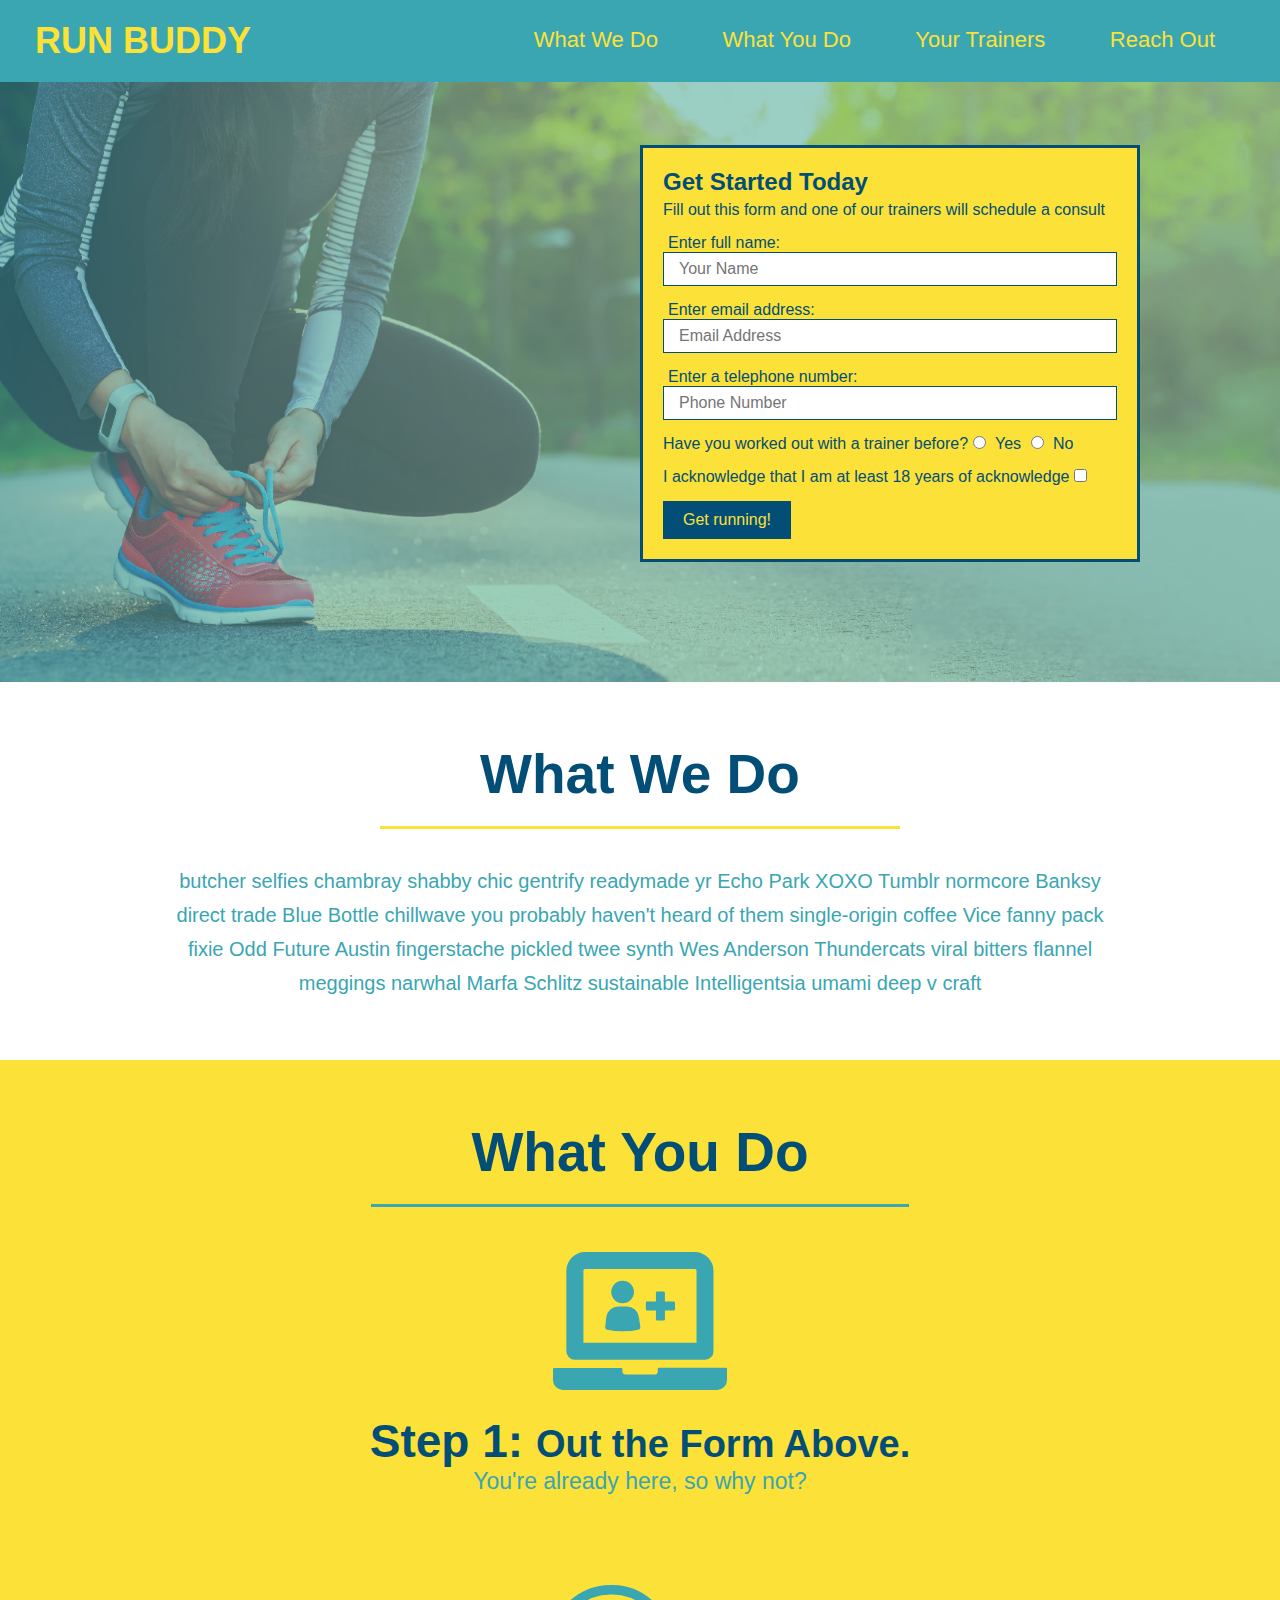
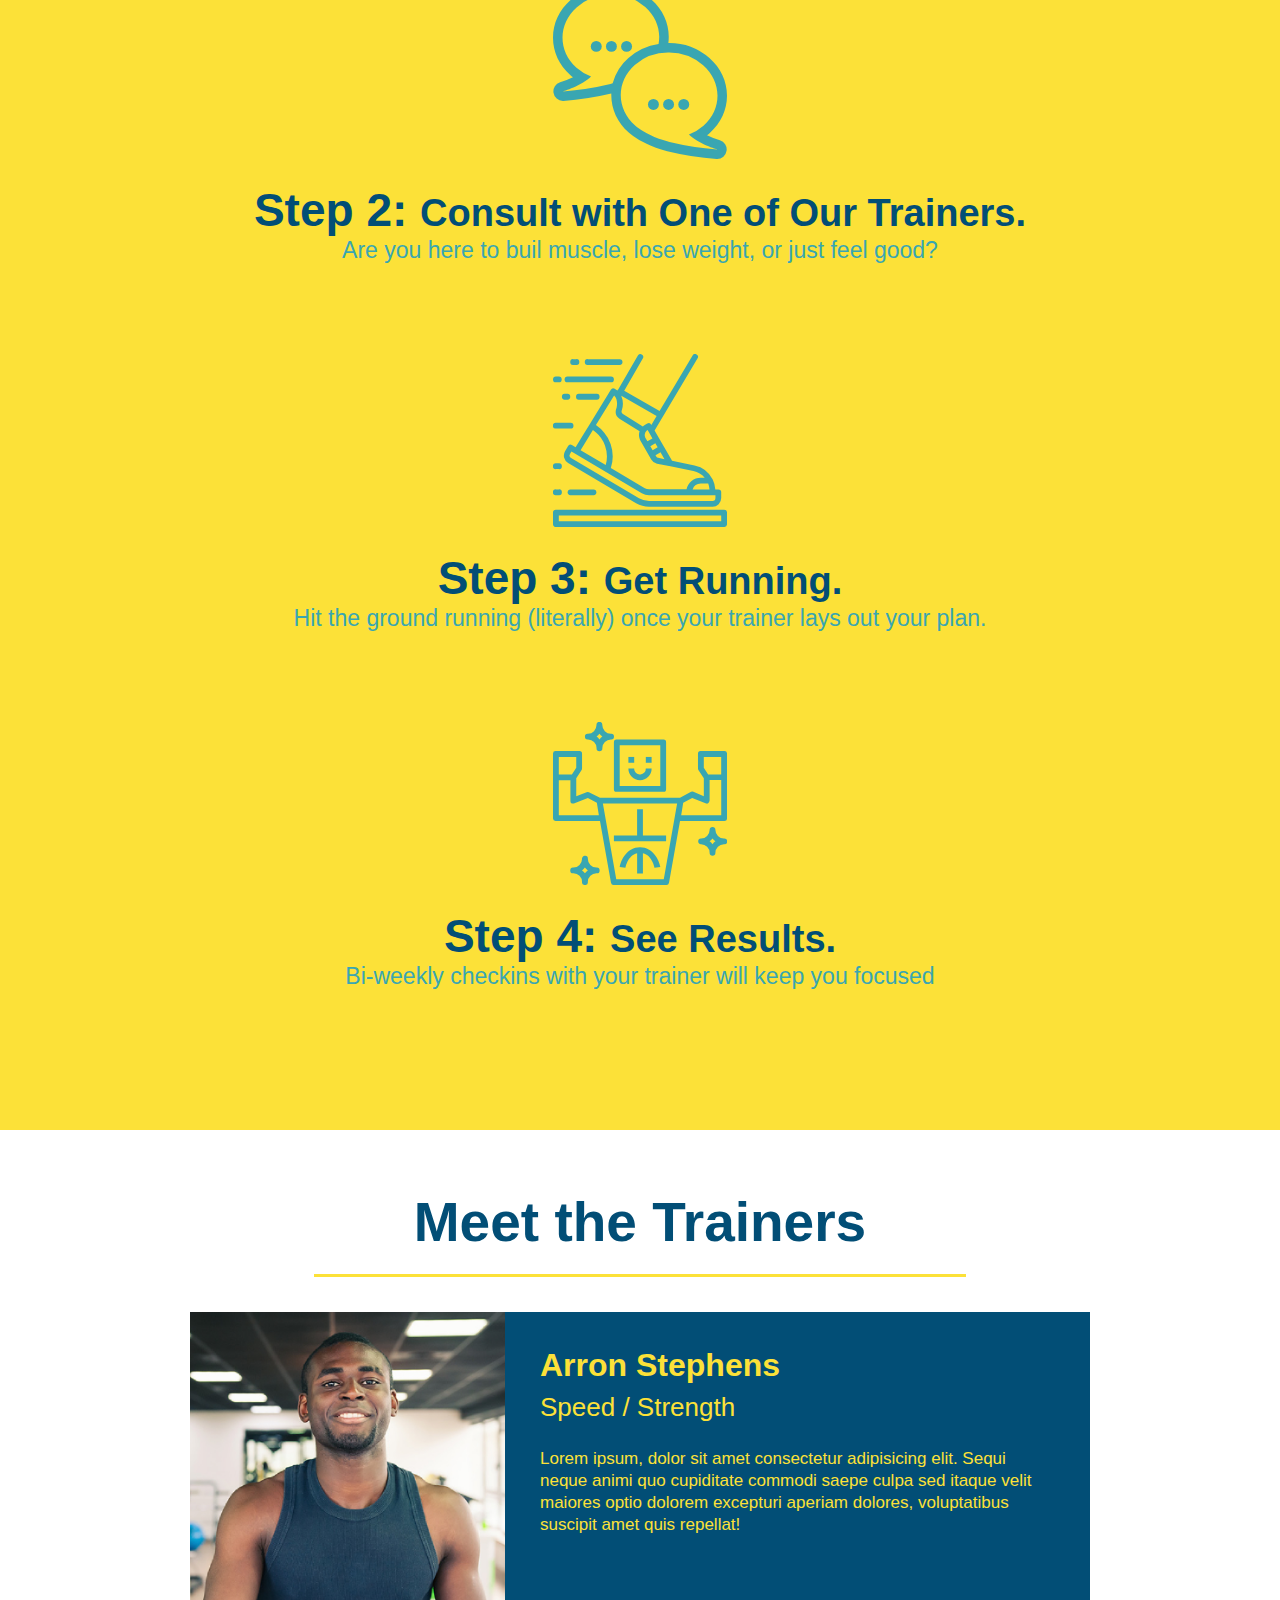
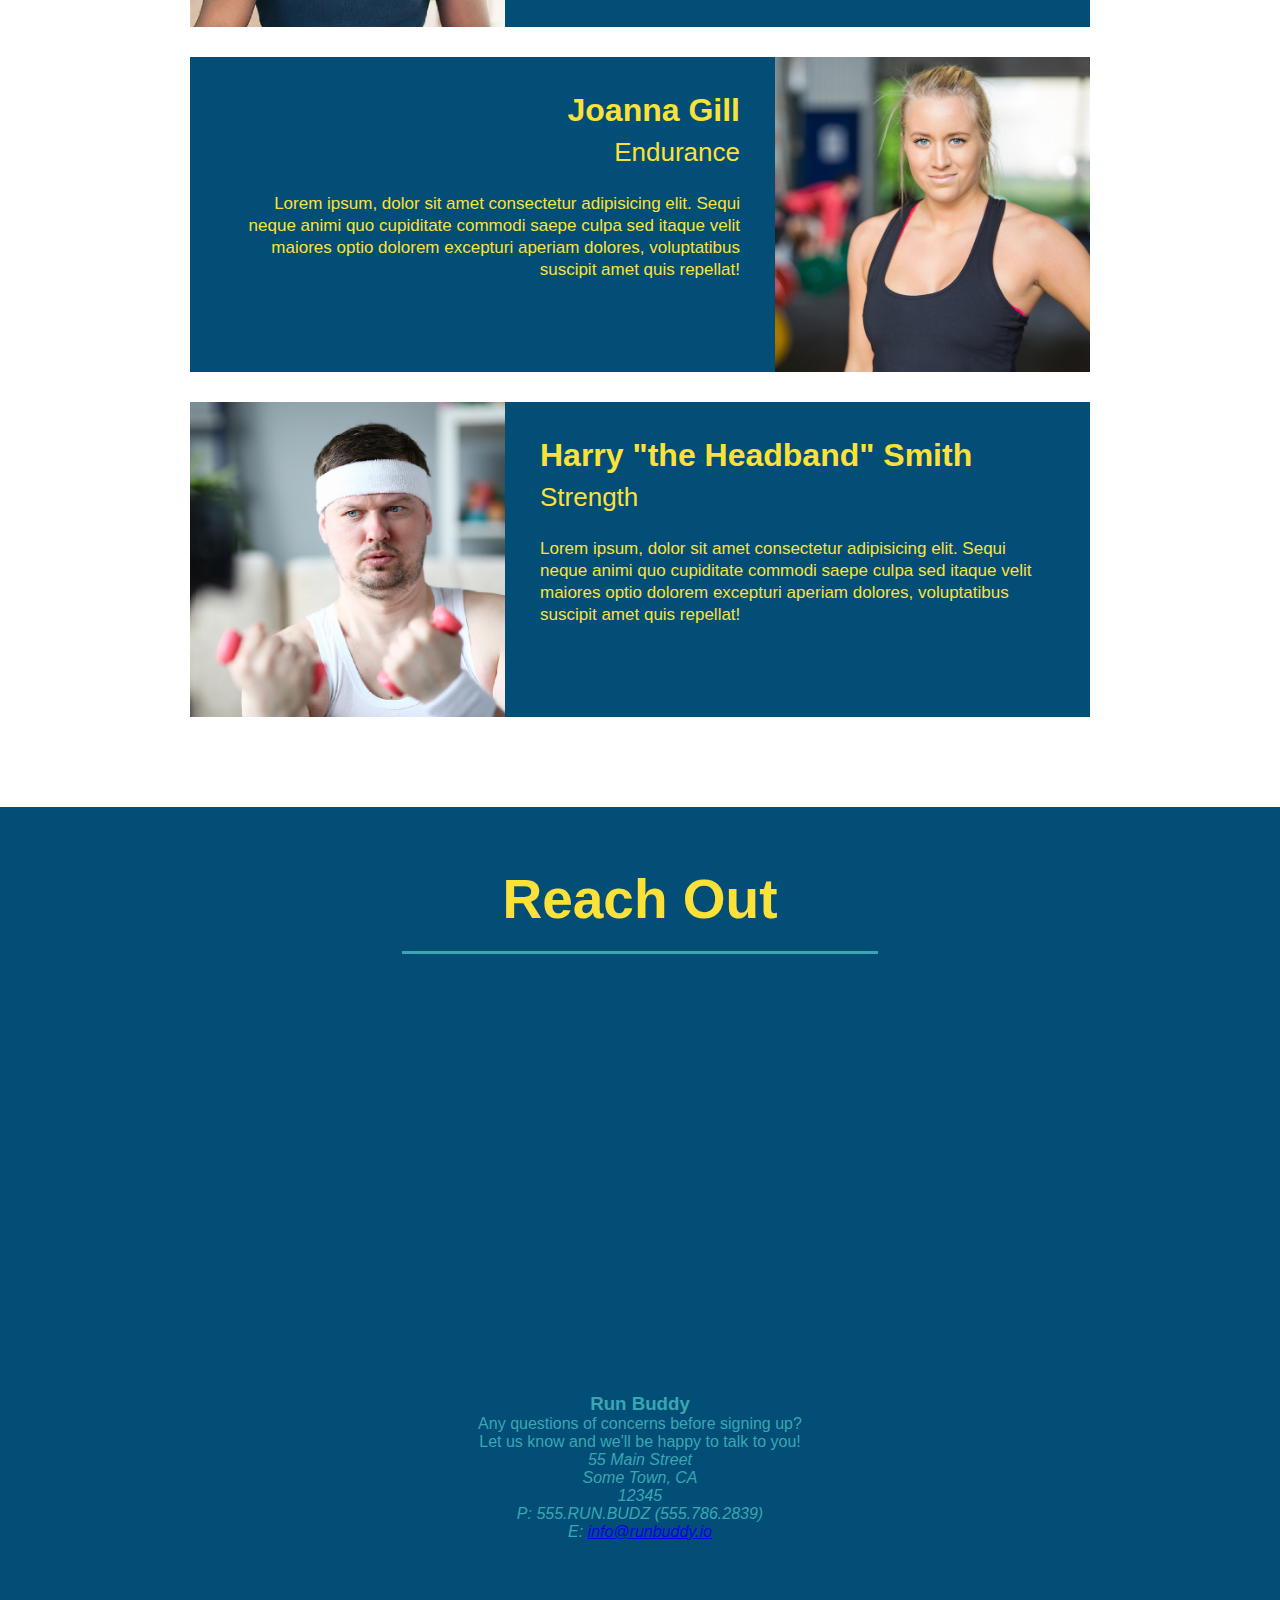
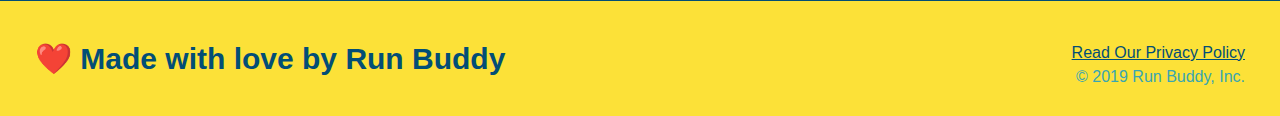
==== commit 80f341ac: "style contact info" ====
--- a/index.html
+++ b/index.html
@@ -156,8 +156,8 @@
 	</section>
 
 	<!-- "reach out" section-->
-	<section>
-		<h2>Reach Out</h2>
+	<section id="reach-out" class="contact">
+		<h2 class="section-title secondary-border">Reach Out </h2>
 		<div class="contact-info"></div>
 		<iframe
 			src="https://www.google.com/maps/embed?pb=!1m18!1m12!1m3!1d3234.0819686164327!2d-78.67426858504429!3d35.846993580155925!2m3!1f0!2f0!3f0!3m2!1i1024!2i768!4f13.1!3m3!1m2!1s0x89acf630ed524d6b%3A0x173a568e0b20ba21!2s2022%20Barrington%20Manor%20Dr%2C%20Raleigh%2C%20NC%2027612!5e0!3m2!1sen!2sus!4v1659488240415!5m2!1sen!2sus"
--- a/assets/css/style.css
+++ b/assets/css/style.css
@@ -235,4 +235,30 @@
 
 .text-right {
 	text-align: right;
+}
+
+/* Trainer Section Ends */
+
+/* Reach Out Section Start */
+.contact {
+	background-color: #024e76;
+	text-align: center;
+}
+
+.contact h2 {
+	color: #fce138;
+}
+
+.contact-info iframe {
+	width: 400px;
+	height: 400px;
+}
+
+.contact-info div {
+	width: 410px;
+	display: inline-block;
+	vertical-align: top;
+	text-align: left;
+	margin: 30px 0 0 60px;
+	color: white;
 }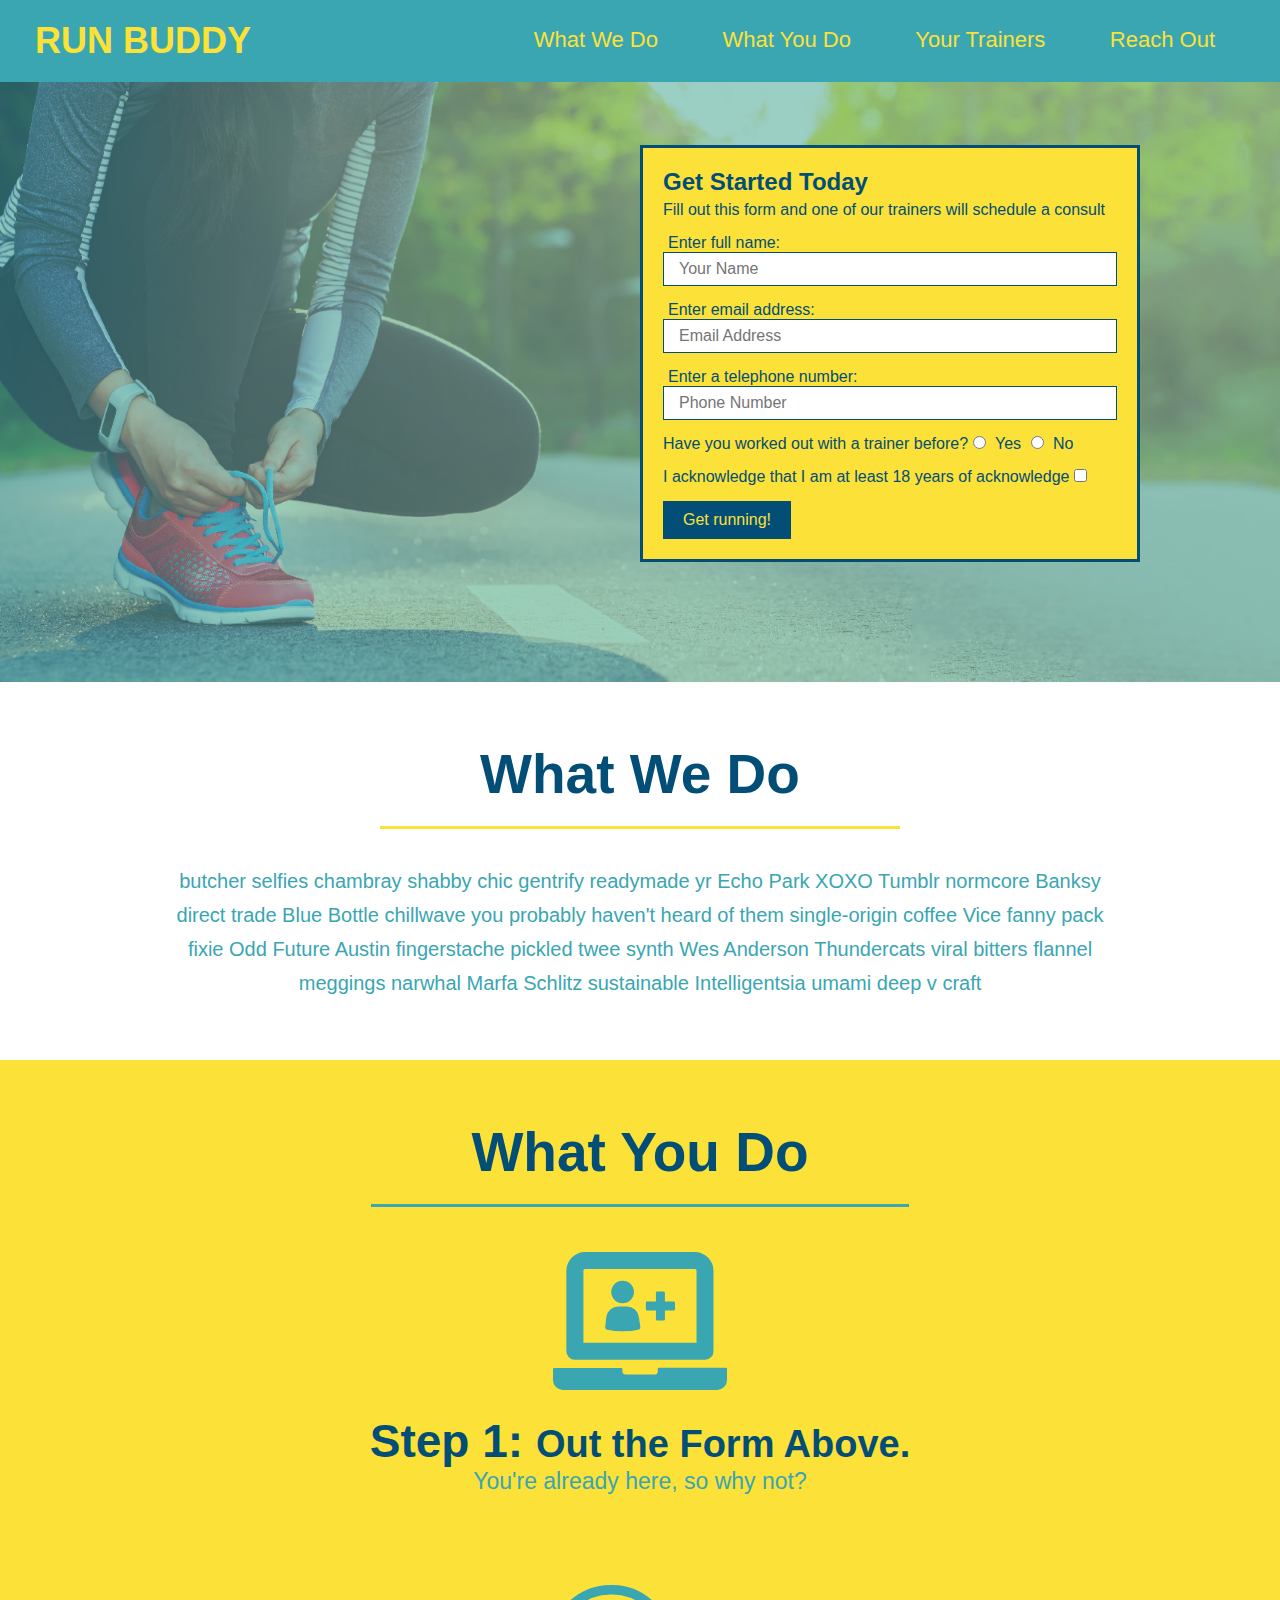
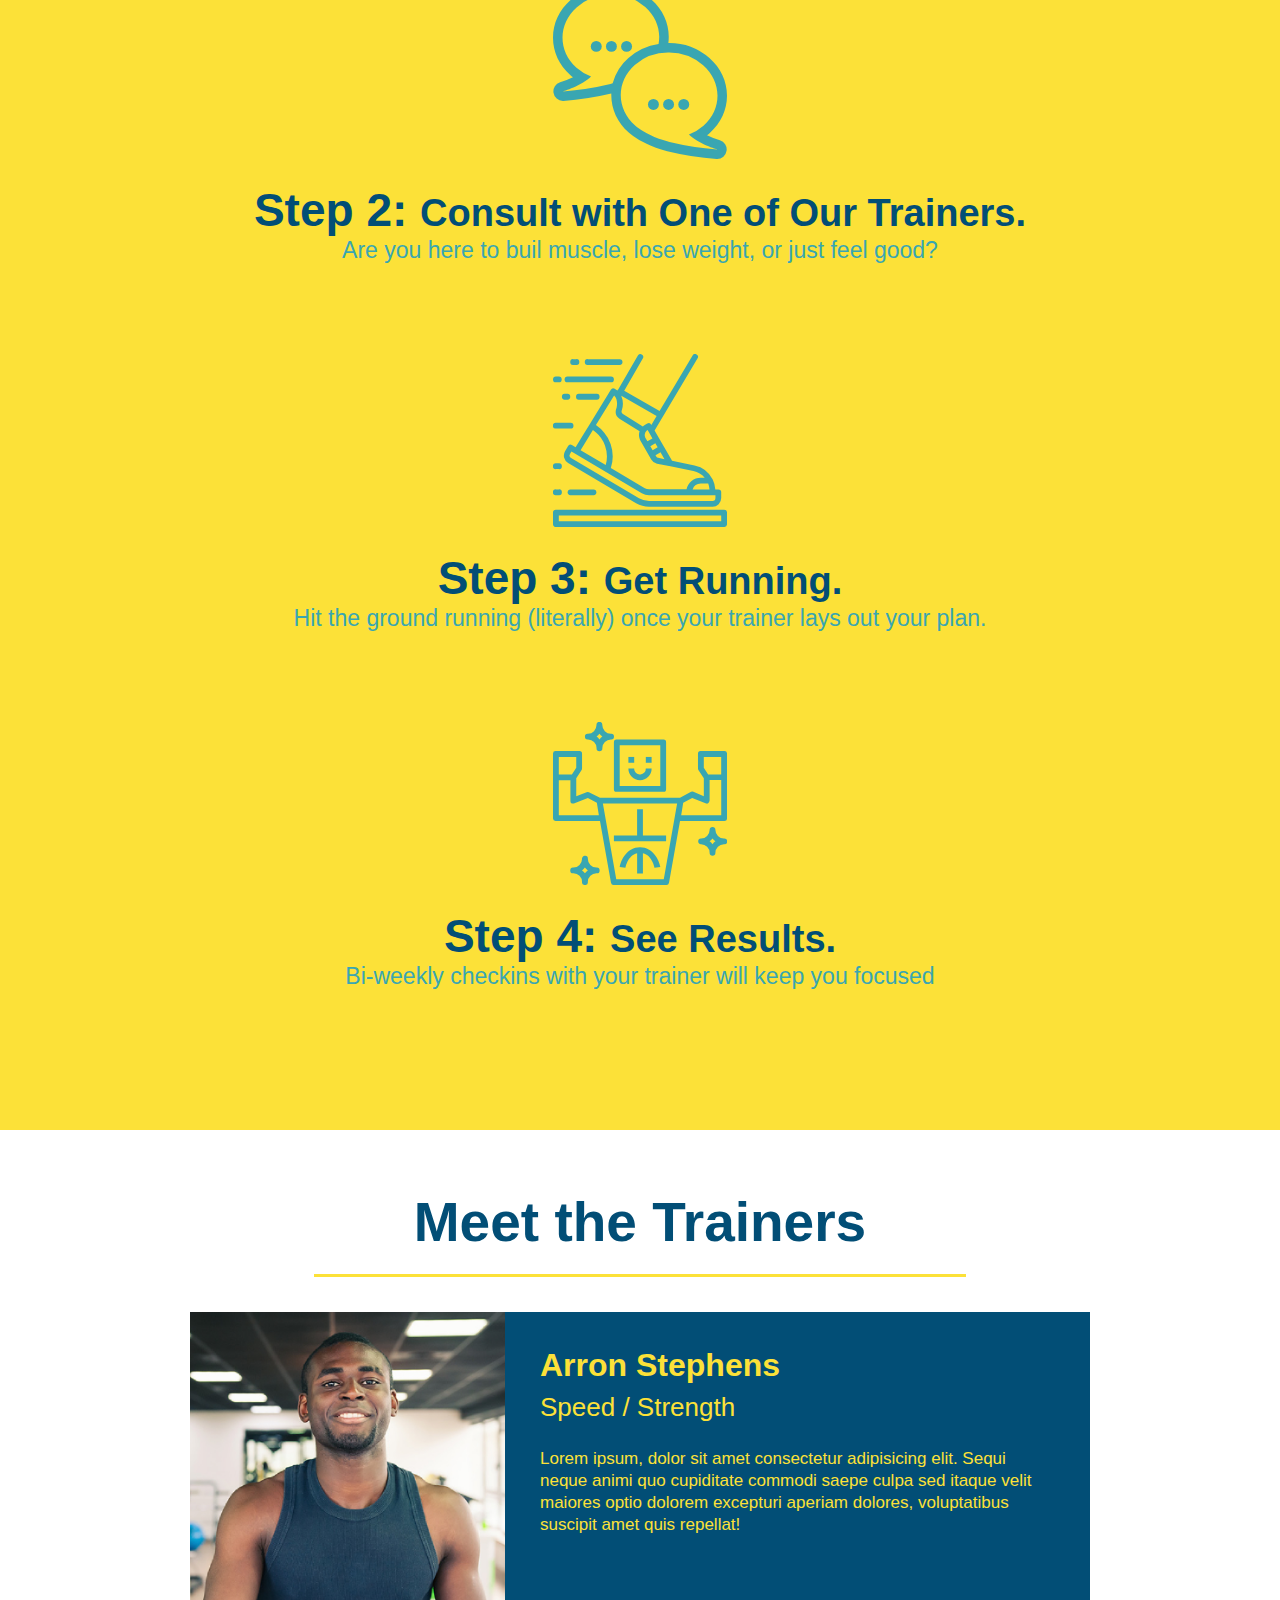
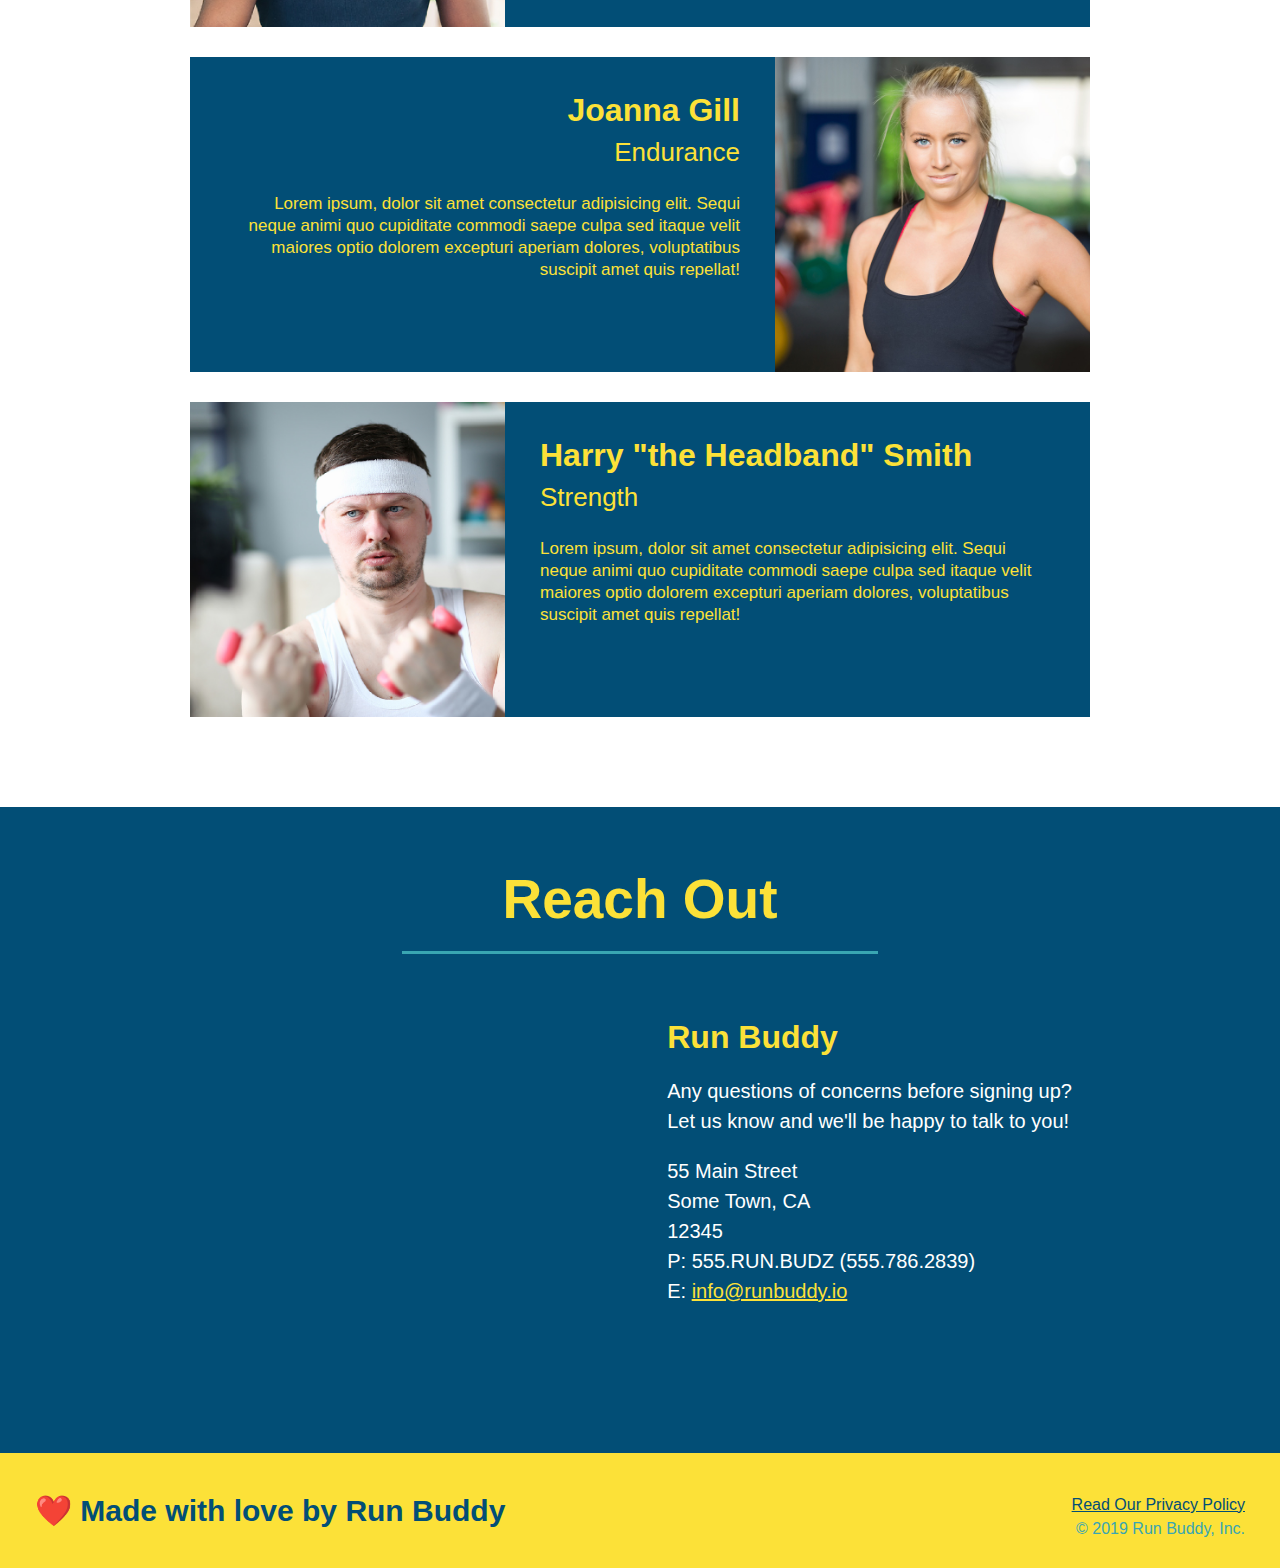
==== commit 9297987b: "meet the trainers section" ====
--- a/index.html
+++ b/index.html
@@ -158,26 +158,26 @@
 	<!-- "reach out" section-->
 	<section id="reach-out" class="contact">
 		<h2 class="section-title secondary-border">Reach Out </h2>
-		<div class="contact-info"></div>
-		<iframe
-			src="https://www.google.com/maps/embed?pb=!1m18!1m12!1m3!1d3234.0819686164327!2d-78.67426858504429!3d35.846993580155925!2m3!1f0!2f0!3f0!3m2!1i1024!2i768!4f13.1!3m3!1m2!1s0x89acf630ed524d6b%3A0x173a568e0b20ba21!2s2022%20Barrington%20Manor%20Dr%2C%20Raleigh%2C%20NC%2027612!5e0!3m2!1sen!2sus!4v1659488240415!5m2!1sen!2sus"
-			width="400" height="400" style="border:0;" allowfullscreen="" loading="lazy">
-		</iframe>
-		<div>
-			<h3>Run Buddy</h3>
-			<p>
-				Any questions of concerns before signing up?
-				<br />
-				Let us know and we'll be happy to talk to you!
-			</p>
-			<address>
-				55 Main Street <br />
-				Some Town, CA <br />
-				12345<br />
-				P: 555.RUN.BUDZ (555.786.2839)<br />
-				E: <a href="mailto:info@runbuddy.io">info@runbuddy.io</a>
-			</address>
-		</div>
+		<div class="contact-info">
+			<iframe
+				src="https://www.google.com/maps/embed?pb=!1m18!1m12!1m3!1d3234.0819686164327!2d-78.67426858504429!3d35.846993580155925!2m3!1f0!2f0!3f0!3m2!1i1024!2i768!4f13.1!3m3!1m2!1s0x89acf630ed524d6b%3A0x173a568e0b20ba21!2s2022%20Barrington%20Manor%20Dr%2C%20Raleigh%2C%20NC%2027612!5e0!3m2!1sen!2sus!4v1659488240415!5m2!1sen!2sus"
+				style="border:0;" allowfullscreen="" loading="lazy">
+			</iframe>
+			<div>
+				<h3>Run Buddy</h3>
+				<p>
+					Any questions of concerns before signing up?
+					<br />
+					Let us know and we'll be happy to talk to you!
+				</p>
+				<address>
+					55 Main Street <br />
+					Some Town, CA <br />
+					12345<br />
+					P: 555.RUN.BUDZ (555.786.2839)<br />
+					E: <a href="mailto:info@runbuddy.io">info@runbuddy.io</a>
+				</address>
+			</div>
 	</section>
 
 </body>
--- a/assets/css/style.css
+++ b/assets/css/style.css
@@ -261,4 +261,23 @@
 	text-align: left;
 	margin: 30px 0 0 60px;
 	color: white;
-}+}
+
+.contact-info h3 {
+	color: #fce138;
+	font-size: 32px;
+}
+
+.contact-info p,
+.contact-info address {
+	margin: 20px 0;
+	line-height: 1.5;
+	font-size: 20px;
+	font-style: normal;
+}
+
+.contact-info a {
+	color: #fce138;
+}
+
+/* Reach Out Style Ends */